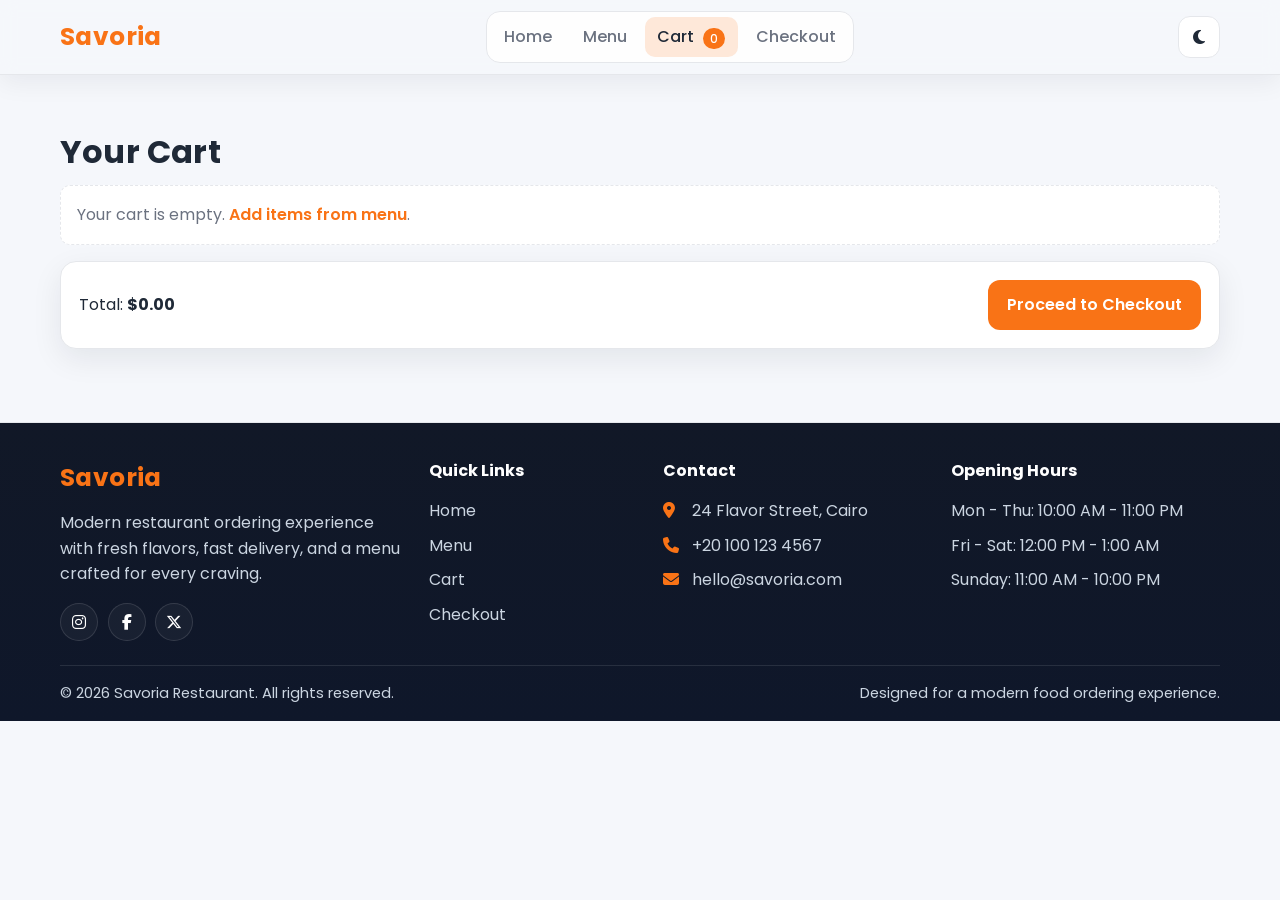
==== cart.html @ fbee9bec "Add New Project" ====
<!DOCTYPE html>
<html lang="en" data-theme="light">
<head>
  <meta charset="UTF-8" />
  <meta name="viewport" content="width=device-width, initial-scale=1.0" />
  <title>Savoria | Cart</title>
  <link rel="preconnect" href="https://fonts.googleapis.com">
  <link rel="preconnect" href="https://fonts.gstatic.com" crossorigin>
  <link href="https://fonts.googleapis.com/css2?family=Poppins:wght@300;400;500;600;700&display=swap" rel="stylesheet">
  <link rel="stylesheet" href="https://cdnjs.cloudflare.com/ajax/libs/font-awesome/6.7.2/css/all.min.css" integrity="sha512-Evv84Mr4kqVGRNSgIGL/F/aIDqQb7xQ2vcrdIwxfjThSH8CSR7PBEakCr51Ck+w+/U6swU2Im1vVX0SVk9ABhg==" crossorigin="anonymous" referrerpolicy="no-referrer" />
  <link rel="stylesheet" href="css/style.css" />
</head>
<body data-page="cart">
  <header class="site-header">
    <div class="container nav-wrap">
      <a href="index.html" class="logo">Savoria</a>
      <button class="nav-toggle" aria-label="Toggle navigation"><i class="fa-solid fa-bars"></i></button>
      <nav class="site-nav" id="siteNav">
        <a href="index.html">Home</a>
        <a href="menu.html">Menu</a>
        <a href="cart.html" class="active">Cart <span class="badge" id="cartCount">0</span></a>
        <a href="checkout.html">Checkout</a>
      </nav>
      <button class="theme-toggle" id="themeToggle" aria-label="Toggle dark mode"><i class="fa-solid fa-moon"></i></button>
    </div>
  </header>

  <main class="section container">
    <h1 class="page-title">Your Cart</h1>

    <div id="cartContainer" class="cart-container"></div>

    <div class="cart-summary" id="cartSummary">
      <p>Total: <strong id="cartTotal">$0.00</strong></p>
      <a href="checkout.html" class="btn btn-primary" id="checkoutBtn">Proceed to Checkout</a>
    </div>
  </main>

  <footer class="site-footer">
    <div class="container footer-grid">
      <div class="footer-brand">
        <a href="index.html" class="logo">Savoria</a>
        <p>
          Modern restaurant ordering experience with fresh flavors, fast delivery,
          and a menu crafted for every craving.
        </p>
        <div class="footer-socials">
          <a href="#" aria-label="Instagram"><i class="fa-brands fa-instagram"></i></a>
          <a href="#" aria-label="Facebook"><i class="fa-brands fa-facebook-f"></i></a>
          <a href="#" aria-label="X"><i class="fa-brands fa-x-twitter"></i></a>
        </div>
      </div>

      <div>
        <h4>Quick Links</h4>
        <div class="footer-links">
          <a href="index.html">Home</a>
          <a href="menu.html">Menu</a>
          <a href="cart.html">Cart</a>
          <a href="checkout.html">Checkout</a>
        </div>
      </div>

      <div>
        <h4>Contact</h4>
        <div class="footer-details">
          <p><i class="fa-solid fa-location-dot"></i> 24 Flavor Street, Cairo</p>
          <p><i class="fa-solid fa-phone"></i> +20 100 123 4567</p>
          <p><i class="fa-solid fa-envelope"></i> hello@savoria.com</p>
        </div>
      </div>

      <div>
        <h4>Opening Hours</h4>
        <div class="footer-details">
          <p>Mon - Thu: 10:00 AM - 11:00 PM</p>
          <p>Fri - Sat: 12:00 PM - 1:00 AM</p>
          <p>Sunday: 11:00 AM - 10:00 PM</p>
        </div>
      </div>
    </div>
    <div class="container footer-bottom">
      <p>© 2026 Savoria Restaurant. All rights reserved.</p>
      <p>Designed for a modern food ordering experience.</p>
    </div>
  </footer>

  <script src="js/script.js"></script>
</body>
</html>
---- css/style.css ----
:root {
  --bg: #f5f7fb;
  --card: #ffffff;
  --text: #1f2937;
  --muted: #6b7280;
  --primary: #f97316;
  --primary-dark: #ea580c;
  --border: #e5e7eb;
  --success: #16a34a;
  --shadow: 0 10px 30px rgba(15, 23, 42, 0.08);
}

html[data-theme="dark"] {
  --bg: #0f172a;
  --card: #1e293b;
  --text: #f8fafc;
  --muted: #cbd5e1;
  --primary: #fb923c;
  --primary-dark: #f97316;
  --border: #334155;
  --success: #22c55e;
  --shadow: 0 8px 20px rgba(2, 6, 23, 0.4);
}

* {
  box-sizing: border-box;
  margin: 0;
  padding: 0;
}

body {
  font-family: "Poppins", sans-serif;
  background: var(--bg);
  color: var(--text);
  line-height: 1.6;
  transition: background 0.3s ease, color 0.3s ease;
  min-height: 100vh;
}

a {
  color: inherit;
  text-decoration: none;
}

img {
  width: 100%;
  display: block;
  border-radius: 12px;
}

.container {
  width: min(1160px, 92%);
  margin: 0 auto;
}

.section {
  padding: 3.2rem 0;
}

.site-header {
  position: sticky;
  top: 0;
  z-index: 100;
  backdrop-filter: blur(8px);
  background: color-mix(in srgb, var(--bg) 88%, transparent);
  border-bottom: 1px solid var(--border);
  box-shadow: 0 8px 24px rgba(15, 23, 42, 0.06);
}

.nav-wrap {
  min-height: 74px;
  display: flex;
  align-items: center;
  justify-content: space-between;
  gap: 1rem;
}

.logo {
  font-size: 1.55rem;
  font-weight: 700;
  color: var(--primary);
  letter-spacing: 0.4px;
}

.site-nav {
  display: flex;
  align-items: center;
  gap: 0.35rem;
  background: color-mix(in srgb, var(--card) 92%, transparent);
  border: 1px solid var(--border);
  border-radius: 14px;
  padding: 0.3rem;
}

.site-nav a {
  color: var(--muted);
  font-weight: 500;
  transition: color 0.2s ease, background 0.2s ease;
  padding: 0.45rem 0.78rem;
  border-radius: 10px;
}

.site-nav a:hover,
.site-nav a.active {
  color: var(--text);
  background: color-mix(in srgb, var(--primary) 16%, transparent);
}

.nav-toggle,
.theme-toggle {
  border: 1px solid var(--border);
  background: var(--card);
  color: var(--text);
  border-radius: 12px;
  width: 42px;
  height: 42px;
  cursor: pointer;
  font-size: 1rem;
  transition: transform 0.2s ease, background 0.2s ease, box-shadow 0.2s ease;
  display: inline-flex;
  align-items: center;
  justify-content: center;
}

.nav-toggle:hover,
.theme-toggle:hover,
.btn:hover {
  transform: translateY(-2px);
  box-shadow: var(--shadow);
}

.nav-toggle {
  display: none;
}

.badge {
  background: var(--primary);
  color: #fff;
  font-size: 0.72rem;
  border-radius: 999px;
  padding: 0.16rem 0.45rem;
  margin-left: 0.3rem;
}

.hero {
  min-height: 74vh;
  position: relative;
  display: grid;
  place-items: center;
  background: url("../images/hero1.jpg") center/cover no-repeat;
}

.hero-overlay {
  position: absolute;
  inset: 0;
  background: rgba(15, 23, 42, 0.45);
}

.hero-content {
  position: relative;
  color: #fff;
  text-align: center;
  max-width: 720px;
  animation: fadeUp 0.7s ease;
  background: rgba(15, 23, 42, 0.35);
  border: 1px solid rgba(255, 255, 255, 0.16);
  border-radius: 18px;
  padding: 2rem 1.4rem;
  backdrop-filter: blur(4px);
}

.hero-content h1 {
  font-size: clamp(2rem, 4vw, 3.4rem);
  margin-bottom: 0.8rem;
}

.hero-content p {
  margin-bottom: 1.2rem;
  opacity: 0.95;
}

.btn {
  display: inline-flex;
  align-items: center;
  justify-content: center;
  border: none;
  border-radius: 12px;
  padding: 0.78rem 1.2rem;
  font-weight: 600;
  cursor: pointer;
  transition: background 0.2s ease, transform 0.2s ease, box-shadow 0.2s ease;
}

.btn-primary {
  background: var(--primary);
  color: #fff;
}

.btn-primary:hover {
  background: var(--primary-dark);
  box-shadow: var(--shadow);
}

.btn-outline {
  background: transparent;
  border: 1px solid var(--border);
  color: var(--text);
}

.section-title-row {
  display: flex;
  justify-content: space-between;
  align-items: center;
  margin-bottom: 1.2rem;
}

.section-title-row h2,
.page-title {
  letter-spacing: 0.2px;
}

.section-subtitle {
  color: var(--muted);
  font-size: 0.95rem;
}

.link {
  color: var(--primary);
  font-weight: 600;
}

.menu-grid,
.featured-grid,
.best-sellers-grid {
  display: grid;
  grid-template-columns: repeat(4, minmax(0, 1fr));
  gap: 1.1rem;
}

.best-sellers-grid {
  grid-template-columns: repeat(3, minmax(0, 1fr));
}

.stats-grid {
  display: grid;
  grid-template-columns: repeat(4, minmax(0, 1fr));
  gap: 1rem;
}

.stat-card {
  background: linear-gradient(180deg, color-mix(in srgb, var(--card) 92%, transparent), var(--card));
  border: 1px solid var(--border);
  border-radius: 18px;
  padding: 1.25rem;
  box-shadow: var(--shadow);
}

.stat-card i {
  width: 48px;
  height: 48px;
  display: inline-flex;
  align-items: center;
  justify-content: center;
  border-radius: 14px;
  background: color-mix(in srgb, var(--primary) 14%, transparent);
  color: var(--primary);
  margin-bottom: 0.9rem;
  font-size: 1.2rem;
}

.stat-card h3 {
  font-size: 1.75rem;
  margin-bottom: 0.2rem;
}

.stat-card p {
  color: var(--muted);
  font-size: 0.94rem;
}

.best-sellers-section {
  padding-top: 0;
}

.card {
  background: var(--card);
  border: 1px solid var(--border);
  border-radius: 16px;
  overflow: hidden;
  box-shadow: var(--shadow);
  transition: transform 0.25s ease, box-shadow 0.25s ease;
  animation: fadeUp 0.35s ease;
}

.card > img {
  height: 195px;
  object-fit: cover;
  border-radius: 0;
}

.card:hover {
  transform: translateY(-6px);
}

.card-body {
  padding: 1rem;
}

.card-head {
  display: flex;
  justify-content: space-between;
  align-items: center;
  gap: 0.6rem;
  margin-bottom: 0.4rem;
}

.card h3 {
  font-size: 1rem;
}

.category {
  display: inline-block;
  color: var(--muted);
  font-size: 0.82rem;
  margin-bottom: 0.4rem;
}

.price {
  color: var(--primary);
  font-weight: 700;
  margin-bottom: 0.72rem;
}

.favorite-btn {
  border: 1px solid var(--border);
  background: transparent;
  color: var(--muted);
  border-radius: 8px;
  width: 34px;
  height: 30px;
  cursor: pointer;
  display: inline-flex;
  align-items: center;
  justify-content: center;
}

.favorite-btn.active {
  color: #ef4444;
  border-color: #ef4444;
}

.menu-controls {
  margin: 1rem 0 1.2rem;
  display: grid;
  gap: 1rem;
  background: var(--card);
  border: 1px solid var(--border);
  border-radius: 14px;
  padding: 0.9rem;
}

.filter-group {
  display: flex;
  flex-wrap: wrap;
  gap: 0.6rem;
}

.chip {
  border: 1px solid var(--border);
  background: var(--card);
  color: var(--text);
  border-radius: 999px;
  padding: 0.45rem 0.85rem;
  cursor: pointer;
  font-weight: 500;
}

.chip.active,
.chip:hover {
  border-color: var(--primary);
  color: var(--primary);
}

.chip i {
  margin-right: 0.35rem;
}

.theme-toggle i,
.nav-toggle i,
.favorite-btn i,
.remove-btn i,
.add-to-cart i {
  pointer-events: none;
}

.search-wrap input {
  width: 100%;
  max-width: 360px;
  background: var(--card);
  color: var(--text);
  border: 1px solid var(--border);
  border-radius: 10px;
  padding: 0.7rem 0.85rem;
  outline: none;
}

.search-wrap input:focus {
  border-color: var(--primary);
  box-shadow: 0 0 0 3px color-mix(in srgb, var(--primary) 22%, transparent);
}

.page-title {
  margin-bottom: 0.5rem;
}

.empty-state {
  padding: 1rem;
  border-radius: 10px;
  background: var(--card);
  border: 1px dashed var(--border);
  color: var(--muted);
}

.hidden {
  display: none;
}

.cart-container {
  display: grid;
  gap: 0.9rem;
}

.cart-item {
  background: var(--card);
  border: 1px solid var(--border);
  border-radius: 14px;
  padding: 0.9rem;
  display: grid;
  grid-template-columns: 86px 1fr auto auto;
  align-items: center;
  gap: 0.9rem;
}

.cart-item img {
  height: 72px;
  object-fit: cover;
}

.cart-item .name {
  font-weight: 600;
}

.cart-item .line-price {
  color: var(--primary);
  font-weight: 600;
}

.quantity-select {
  width: 70px;
  padding: 0.35rem;
  border-radius: 8px;
  border: 1px solid var(--border);
  background: var(--card);
  color: var(--text);
}

.remove-btn {
  background: #ef4444;
  color: #fff;
  border: none;
  border-radius: 10px;
  padding: 0.5rem 0.8rem;
  cursor: pointer;
}

.cart-summary,
.checkout-card,
.order-summary,
.about-card {
  background: var(--card);
  border: 1px solid var(--border);
  border-radius: 16px;
  padding: 1rem;
  box-shadow: var(--shadow);
}

.cart-summary {
  margin-top: 1rem;
  display: flex;
  justify-content: space-between;
  align-items: center;
  padding: 1.1rem;
}

.checkout-layout {
  display: grid;
  grid-template-columns: 1.2fr 0.8fr;
  gap: 1rem;
}

.checkout-form {
  display: grid;
  gap: 0.6rem;
}

.checkout-form input,
.checkout-form textarea {
  background: var(--bg);
  color: var(--text);
  border: 1px solid var(--border);
  border-radius: 10px;
  padding: 0.7rem 0.85rem;
  outline: none;
}

.checkout-form input:focus,
.checkout-form textarea:focus {
  border-color: var(--primary);
  box-shadow: 0 0 0 3px color-mix(in srgb, var(--primary) 22%, transparent);
}

.order-summary h3 {
  margin-bottom: 0.8rem;
}

.order-summary ul {
  list-style: none;
  display: grid;
  gap: 0.5rem;
  margin-bottom: 0.7rem;
}

.order-message {
  margin-top: 0.8rem;
  background: color-mix(in srgb, var(--success) 20%, transparent);
  border: 1px solid color-mix(in srgb, var(--success) 50%, transparent);
  color: var(--success);
  border-radius: 10px;
  padding: 0.75rem;
}

.added-feedback {
  animation: pop 0.4s ease;
}

.about-section {
  padding-top: 0.3rem;
}

.about-grid {
  display: grid;
  grid-template-columns: 1.2fr 1fr;
  gap: 1.25rem;
  align-items: center;
}

.eyebrow {
  display: inline-flex;
  align-items: center;
  gap: 0.35rem;
  padding: 0.35rem 0.7rem;
  border-radius: 999px;
  background: color-mix(in srgb, var(--primary) 12%, transparent);
  color: var(--primary);
  font-size: 0.84rem;
  font-weight: 600;
  margin-bottom: 0.85rem;
}

.about-content h2 {
  font-size: clamp(1.8rem, 3vw, 2.8rem);
  line-height: 1.25;
  max-width: 720px;
  margin-bottom: 0.9rem;
}

.about-lead {
  color: var(--muted);
  max-width: 680px;
  margin-bottom: 1.25rem;
}

.about-highlights {
  display: grid;
  gap: 0.85rem;
}

.about-highlight {
  display: grid;
  grid-template-columns: 52px 1fr;
  gap: 0.85rem;
  align-items: start;
  background: var(--card);
  border: 1px solid var(--border);
  border-radius: 16px;
  padding: 0.95rem;
  box-shadow: var(--shadow);
}

.about-highlight i {
  width: 52px;
  height: 52px;
  border-radius: 14px;
  display: inline-flex;
  align-items: center;
  justify-content: center;
  background: color-mix(in srgb, var(--primary) 14%, transparent);
  color: var(--primary);
  font-size: 1.15rem;
}

.about-highlight h3 {
  margin-bottom: 0.2rem;
  font-size: 1rem;
}

.about-highlight p {
  color: var(--muted);
  font-size: 0.94rem;
}

.about-actions {
  display: flex;
  flex-wrap: wrap;
  gap: 0.75rem;
  margin-top: 1.2rem;
}

.about-visual {
  display: grid;
  gap: 1rem;
}

.about-image-card {
  position: relative;
  overflow: hidden;
  border-radius: 22px;
  min-height: 420px;
  box-shadow: var(--shadow);
}

.about-image-card img {
  width: 100%;
  height: 100%;
  object-fit: cover;
}

.about-floating-card {
  position: absolute;
  left: 1rem;
  right: 1rem;
  bottom: 1rem;
  background: rgba(15, 23, 42, 0.7);
  border: 1px solid rgba(255, 255, 255, 0.12);
  color: #fff;
  border-radius: 18px;
  padding: 1rem;
  backdrop-filter: blur(6px);
}

.about-floating-card span {
  display: inline-block;
  color: #fdba74;
  font-size: 0.82rem;
  margin-bottom: 0.35rem;
}

.about-floating-card strong {
  display: block;
  font-size: 1rem;
  line-height: 1.5;
}

.about-metrics-card ul {
  list-style: none;
  display: grid;
  gap: 0.75rem;
  margin-top: 0.8rem;
}

.about-metrics-card li {
  display: flex;
  justify-content: space-between;
  gap: 0.75rem;
  padding-bottom: 0.65rem;
  border-bottom: 1px solid var(--border);
}

.about-metrics-card li:last-child {
  border-bottom: none;
  padding-bottom: 0;
}

.about-metrics-card li span {
  color: var(--primary);
  font-weight: 700;
}

.about-card ul {
  list-style: none;
  display: grid;
  gap: 0.45rem;
  margin-top: 0.65rem;
}

.site-footer {
  border-top: 1px solid var(--border);
  padding: 2.2rem 0 1rem;
  color: #cbd5e1;
  margin-top: 1.4rem;
  background: linear-gradient(180deg, #111827, #0f172a);
}

.footer-grid {
  display: grid;
  grid-template-columns: 1.3fr 0.8fr 1fr 1fr;
  gap: 1.2rem;
  align-items: start;
}

.footer-brand p {
  margin: 0.75rem 0 1rem;
  max-width: 340px;
}

.site-footer h4 {
  color: #ffffff;
  font-size: 1rem;
  margin-bottom: 0.9rem;
}

.footer-links,
.footer-details {
  display: grid;
  gap: 0.55rem;
}

.footer-links a,
.footer-details p {
  color: #cbd5e1;
  transition: color 0.2s ease, transform 0.2s ease;
}

.footer-links a:hover,
.footer-socials a:hover {
  color: var(--primary);
}

.footer-links a:hover {
  transform: translateX(3px);
}

.footer-details i {
  color: var(--primary);
  width: 18px;
  margin-right: 0.45rem;
}

.footer-socials {
  display: flex;
  align-items: center;
  gap: 0.6rem;
}

.footer-socials a {
  width: 38px;
  height: 38px;
  display: inline-flex;
  align-items: center;
  justify-content: center;
  border-radius: 50%;
  border: 1px solid rgba(255, 255, 255, 0.12);
  background: rgba(255, 255, 255, 0.04);
  color: #ffffff;
  transition: transform 0.2s ease, color 0.2s ease, border-color 0.2s ease;
}

.footer-socials a:hover {
  transform: translateY(-3px);
  border-color: var(--primary);
}

.footer-bottom {
  border-top: 1px solid rgba(255, 255, 255, 0.1);
  margin-top: 1.5rem;
  padding-top: 1rem;
  display: flex;
  justify-content: space-between;
  gap: 1rem;
  flex-wrap: wrap;
  font-size: 0.92rem;
}

html[data-theme="dark"] .site-footer {
  color: #475569;
  background: linear-gradient(180deg, #f8fafc, #e2e8f0);
  border-top: 1px solid rgba(148, 163, 184, 0.35);
}

html[data-theme="dark"] .site-footer h4 {
  color: #0f172a;
}

html[data-theme="dark"] .footer-links a,
html[data-theme="dark"] .footer-details p,
html[data-theme="dark"] .footer-brand p,
html[data-theme="dark"] .footer-bottom {
  color: #475569;
}

html[data-theme="dark"] .footer-details i {
  color: var(--primary);
}

html[data-theme="dark"] .footer-socials a {
  color: #0f172a;
  background: rgba(255, 255, 255, 0.7);
  border: 1px solid rgba(148, 163, 184, 0.4);
}

html[data-theme="dark"] .footer-bottom {
  border-top: 1px solid rgba(148, 163, 184, 0.35);
}

@keyframes fadeUp {
  from {
    opacity: 0;
    transform: translateY(12px);
  }
  to {
    opacity: 1;
    transform: translateY(0);
  }
}

@keyframes pop {
  0% { transform: scale(1); }
  50% { transform: scale(1.06); }
  100% { transform: scale(1); }
}

@media (max-width: 1024px) {
  .menu-grid,
  .featured-grid,
  .best-sellers-grid,
  .stats-grid {
    grid-template-columns: repeat(2, minmax(0, 1fr));
  }

  .checkout-layout,
  .about-grid {
    grid-template-columns: 1fr;
  }

  .footer-grid {
    grid-template-columns: repeat(2, minmax(0, 1fr));
  }
}

@media (max-width: 760px) {
  .nav-toggle {
    display: inline-flex;
  }

  .site-nav {
    position: absolute;
    top: 76px;
    left: 0;
    right: 0;
    flex-direction: column;
    background: var(--card);
    border-bottom: 1px solid var(--border);
    border-radius: 0 0 14px 14px;
    padding: 0.8rem;
    display: none;
    box-shadow: var(--shadow);
  }

  .site-nav.open {
    display: flex;
  }

  .site-nav a {
    width: 100%;
    text-align: center;
  }

  .menu-grid,
  .featured-grid,
  .best-sellers-grid,
  .stats-grid {
    grid-template-columns: 1fr;
  }

  .section-title-row {
    align-items: flex-start;
    flex-direction: column;
    gap: 0.35rem;
  }

  .cart-item {
    grid-template-columns: 70px 1fr;
  }

  .cart-item .line-price,
  .cart-item .quantity-select,
  .cart-item .remove-btn {
    grid-column: 2;
  }

  .cart-summary {
    flex-direction: column;
    align-items: stretch;
    gap: 0.7rem;
  }

  .hero {
    min-height: 62vh;
  }

  .hero-content {
    padding: 1.35rem 1rem;
  }

  .about-highlight {
    grid-template-columns: 1fr;
  }

  .about-image-card {
    min-height: 320px;
  }

  .footer-grid,
  .footer-bottom {
    grid-template-columns: 1fr;
    flex-direction: column;
  }

  .site-footer {
    text-align: left;
  }
}
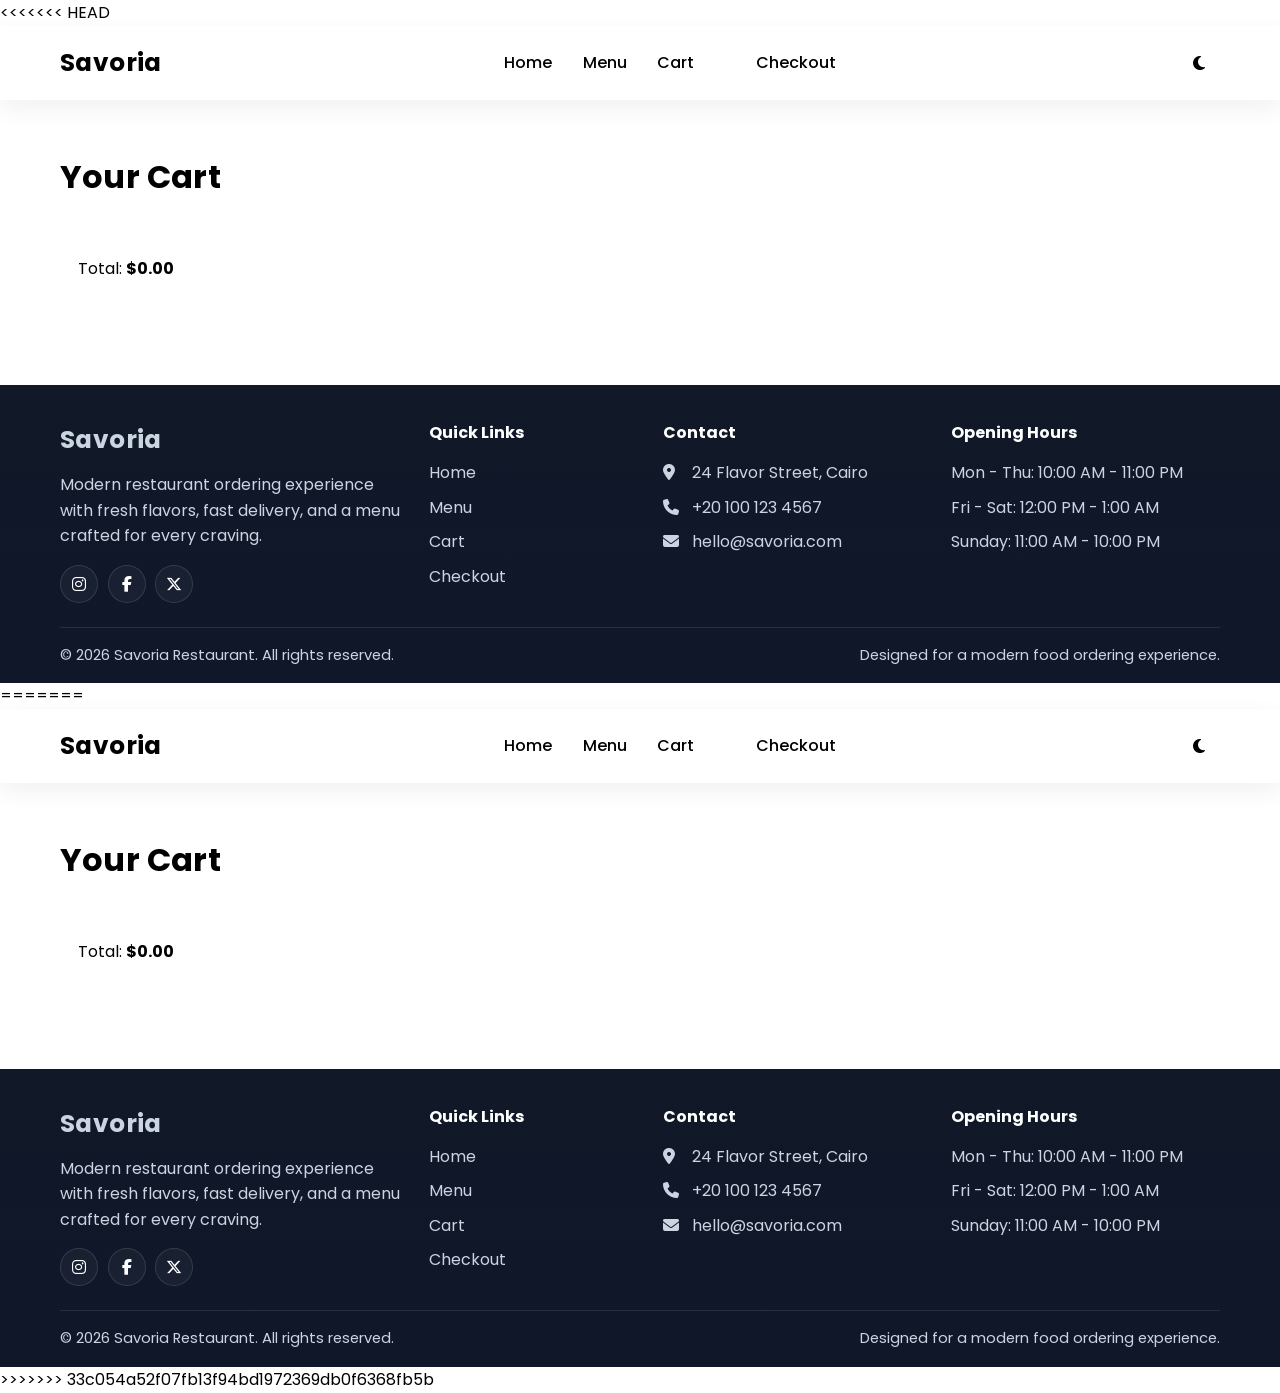
==== commit 8776bff2: "Merge branch 'main' of https://github.com/AmiraHassann/Restaurant-Ordering-System" ====
--- a/cart.html
+++ b/cart.html
@@ -1,3 +1,4 @@
+<<<<<<< HEAD
 <!DOCTYPE html>
 <html lang="en" data-theme="light">
 <head>
@@ -88,3 +89,95 @@
   <script src="js/script.js"></script>
 </body>
 </html>
+=======
+<!DOCTYPE html>
+<html lang="en" data-theme="light">
+<head>
+  <meta charset="UTF-8" />
+  <meta name="viewport" content="width=device-width, initial-scale=1.0" />
+  <title>Savoria | Cart</title>
+  <link rel="preconnect" href="https://fonts.googleapis.com">
+  <link rel="preconnect" href="https://fonts.gstatic.com" crossorigin>
+  <link href="https://fonts.googleapis.com/css2?family=Poppins:wght@300;400;500;600;700&display=swap" rel="stylesheet">
+  <link rel="stylesheet" href="https://cdnjs.cloudflare.com/ajax/libs/font-awesome/6.7.2/css/all.min.css" integrity="sha512-Evv84Mr4kqVGRNSgIGL/F/aIDqQb7xQ2vcrdIwxfjThSH8CSR7PBEakCr51Ck+w+/U6swU2Im1vVX0SVk9ABhg==" crossorigin="anonymous" referrerpolicy="no-referrer" />
+  <link rel="stylesheet" href="css/style.css" />
+</head>
+<body data-page="cart">
+  <header class="site-header">
+    <div class="container nav-wrap">
+      <a href="index.html" class="logo">Savoria</a>
+      <button class="nav-toggle" aria-label="Toggle navigation"><i class="fa-solid fa-bars"></i></button>
+      <nav class="site-nav" id="siteNav">
+        <a href="index.html">Home</a>
+        <a href="menu.html">Menu</a>
+        <a href="cart.html" class="active">Cart <span class="badge" id="cartCount">0</span></a>
+        <a href="checkout.html">Checkout</a>
+      </nav>
+      <button class="theme-toggle" id="themeToggle" aria-label="Toggle dark mode"><i class="fa-solid fa-moon"></i></button>
+    </div>
+  </header>
+
+  <main class="section container">
+    <h1 class="page-title">Your Cart</h1>
+
+    <div id="cartContainer" class="cart-container"></div>
+
+    <div class="cart-summary" id="cartSummary">
+      <p>Total: <strong id="cartTotal">$0.00</strong></p>
+      <a href="checkout.html" class="btn btn-primary" id="checkoutBtn">Proceed to Checkout</a>
+    </div>
+  </main>
+
+  <footer class="site-footer">
+    <div class="container footer-grid">
+      <div class="footer-brand">
+        <a href="index.html" class="logo">Savoria</a>
+        <p>
+          Modern restaurant ordering experience with fresh flavors, fast delivery,
+          and a menu crafted for every craving.
+        </p>
+        <div class="footer-socials">
+          <a href="#" aria-label="Instagram"><i class="fa-brands fa-instagram"></i></a>
+          <a href="#" aria-label="Facebook"><i class="fa-brands fa-facebook-f"></i></a>
+          <a href="#" aria-label="X"><i class="fa-brands fa-x-twitter"></i></a>
+        </div>
+      </div>
+
+      <div>
+        <h4>Quick Links</h4>
+        <div class="footer-links">
+          <a href="index.html">Home</a>
+          <a href="menu.html">Menu</a>
+          <a href="cart.html">Cart</a>
+          <a href="checkout.html">Checkout</a>
+        </div>
+      </div>
+
+      <div>
+        <h4>Contact</h4>
+        <div class="footer-details">
+          <p><i class="fa-solid fa-location-dot"></i> 24 Flavor Street, Cairo</p>
+          <p><i class="fa-solid fa-phone"></i> +20 100 123 4567</p>
+          <p><i class="fa-solid fa-envelope"></i> hello@savoria.com</p>
+        </div>
+      </div>
+
+      <div>
+        <h4>Opening Hours</h4>
+        <div class="footer-details">
+          <p>Mon - Thu: 10:00 AM - 11:00 PM</p>
+          <p>Fri - Sat: 12:00 PM - 1:00 AM</p>
+          <p>Sunday: 11:00 AM - 10:00 PM</p>
+        </div>
+      </div>
+    </div>
+    <div class="container footer-bottom">
+      <p>© 2026 Savoria Restaurant. All rights reserved.</p>
+      <p>Designed for a modern food ordering experience.</p>
+    </div>
+  </footer>
+
+  <script src="js/script.js"></script>
+</body>
+</html>
+>>>>>>> 33c054a52f07fb13f94bd1972369db0f6368fb5b
--- a/css/style.css
+++ b/css/style.css
@@ -1,3 +1,4 @@
+<<<<<<< HEAD
 :root {
   --bg: #f5f7fb;
   --card: #ffffff;
@@ -940,3 +941,947 @@
     text-align: left;
   }
 }
+=======
+:root {
+  --bg: #f5f7fb;
+  --card: #ffffff;
+  --text: #1f2937;
+  --muted: #6b7280;
+  --primary: #f97316;
+  --primary-dark: #ea580c;
+  --border: #e5e7eb;
+  --success: #16a34a;
+  --shadow: 0 10px 30px rgba(15, 23, 42, 0.08);
+}
+
+html[data-theme="dark"] {
+  --bg: #0f172a;
+  --card: #1e293b;
+  --text: #f8fafc;
+  --muted: #cbd5e1;
+  --primary: #fb923c;
+  --primary-dark: #f97316;
+  --border: #334155;
+  --success: #22c55e;
+  --shadow: 0 8px 20px rgba(2, 6, 23, 0.4);
+}
+
+* {
+  box-sizing: border-box;
+  margin: 0;
+  padding: 0;
+}
+
+body {
+  font-family: "Poppins", sans-serif;
+  background: var(--bg);
+  color: var(--text);
+  line-height: 1.6;
+  transition: background 0.3s ease, color 0.3s ease;
+  min-height: 100vh;
+}
+
+a {
+  color: inherit;
+  text-decoration: none;
+}
+
+img {
+  width: 100%;
+  display: block;
+  border-radius: 12px;
+}
+
+.container {
+  width: min(1160px, 92%);
+  margin: 0 auto;
+}
+
+.section {
+  padding: 3.2rem 0;
+}
+
+.site-header {
+  position: sticky;
+  top: 0;
+  z-index: 100;
+  backdrop-filter: blur(8px);
+  background: color-mix(in srgb, var(--bg) 88%, transparent);
+  border-bottom: 1px solid var(--border);
+  box-shadow: 0 8px 24px rgba(15, 23, 42, 0.06);
+}
+
+.nav-wrap {
+  min-height: 74px;
+  display: flex;
+  align-items: center;
+  justify-content: space-between;
+  gap: 1rem;
+}
+
+.logo {
+  font-size: 1.55rem;
+  font-weight: 700;
+  color: var(--primary);
+  letter-spacing: 0.4px;
+}
+
+.site-nav {
+  display: flex;
+  align-items: center;
+  gap: 0.35rem;
+  background: color-mix(in srgb, var(--card) 92%, transparent);
+  border: 1px solid var(--border);
+  border-radius: 14px;
+  padding: 0.3rem;
+}
+
+.site-nav a {
+  color: var(--muted);
+  font-weight: 500;
+  transition: color 0.2s ease, background 0.2s ease;
+  padding: 0.45rem 0.78rem;
+  border-radius: 10px;
+}
+
+.site-nav a:hover,
+.site-nav a.active {
+  color: var(--text);
+  background: color-mix(in srgb, var(--primary) 16%, transparent);
+}
+
+.nav-toggle,
+.theme-toggle {
+  border: 1px solid var(--border);
+  background: var(--card);
+  color: var(--text);
+  border-radius: 12px;
+  width: 42px;
+  height: 42px;
+  cursor: pointer;
+  font-size: 1rem;
+  transition: transform 0.2s ease, background 0.2s ease, box-shadow 0.2s ease;
+  display: inline-flex;
+  align-items: center;
+  justify-content: center;
+}
+
+.nav-toggle:hover,
+.theme-toggle:hover,
+.btn:hover {
+  transform: translateY(-2px);
+  box-shadow: var(--shadow);
+}
+
+.nav-toggle {
+  display: none;
+}
+
+.badge {
+  background: var(--primary);
+  color: #fff;
+  font-size: 0.72rem;
+  border-radius: 999px;
+  padding: 0.16rem 0.45rem;
+  margin-left: 0.3rem;
+}
+
+.hero {
+  min-height: 74vh;
+  position: relative;
+  display: grid;
+  place-items: center;
+  background: url("../images/hero1.jpg") center/cover no-repeat;
+}
+
+.hero-overlay {
+  position: absolute;
+  inset: 0;
+  background: rgba(15, 23, 42, 0.45);
+}
+
+.hero-content {
+  position: relative;
+  color: #fff;
+  text-align: center;
+  max-width: 720px;
+  animation: fadeUp 0.7s ease;
+  background: rgba(15, 23, 42, 0.35);
+  border: 1px solid rgba(255, 255, 255, 0.16);
+  border-radius: 18px;
+  padding: 2rem 1.4rem;
+  backdrop-filter: blur(4px);
+}
+
+.hero-content h1 {
+  font-size: clamp(2rem, 4vw, 3.4rem);
+  margin-bottom: 0.8rem;
+}
+
+.hero-content p {
+  margin-bottom: 1.2rem;
+  opacity: 0.95;
+}
+
+.btn {
+  display: inline-flex;
+  align-items: center;
+  justify-content: center;
+  border: none;
+  border-radius: 12px;
+  padding: 0.78rem 1.2rem;
+  font-weight: 600;
+  cursor: pointer;
+  transition: background 0.2s ease, transform 0.2s ease, box-shadow 0.2s ease;
+}
+
+.btn-primary {
+  background: var(--primary);
+  color: #fff;
+}
+
+.btn-primary:hover {
+  background: var(--primary-dark);
+  box-shadow: var(--shadow);
+}
+
+.btn-outline {
+  background: transparent;
+  border: 1px solid var(--border);
+  color: var(--text);
+}
+
+.section-title-row {
+  display: flex;
+  justify-content: space-between;
+  align-items: center;
+  margin-bottom: 1.2rem;
+}
+
+.section-title-row h2,
+.page-title {
+  letter-spacing: 0.2px;
+}
+
+.section-subtitle {
+  color: var(--muted);
+  font-size: 0.95rem;
+}
+
+.link {
+  color: var(--primary);
+  font-weight: 600;
+}
+
+.menu-grid,
+.featured-grid,
+.best-sellers-grid {
+  display: grid;
+  grid-template-columns: repeat(4, minmax(0, 1fr));
+  gap: 1.1rem;
+}
+
+.best-sellers-grid {
+  grid-template-columns: repeat(3, minmax(0, 1fr));
+}
+
+.stats-grid {
+  display: grid;
+  grid-template-columns: repeat(4, minmax(0, 1fr));
+  gap: 1rem;
+}
+
+.stat-card {
+  background: linear-gradient(180deg, color-mix(in srgb, var(--card) 92%, transparent), var(--card));
+  border: 1px solid var(--border);
+  border-radius: 18px;
+  padding: 1.25rem;
+  box-shadow: var(--shadow);
+}
+
+.stat-card i {
+  width: 48px;
+  height: 48px;
+  display: inline-flex;
+  align-items: center;
+  justify-content: center;
+  border-radius: 14px;
+  background: color-mix(in srgb, var(--primary) 14%, transparent);
+  color: var(--primary);
+  margin-bottom: 0.9rem;
+  font-size: 1.2rem;
+}
+
+.stat-card h3 {
+  font-size: 1.75rem;
+  margin-bottom: 0.2rem;
+}
+
+.stat-card p {
+  color: var(--muted);
+  font-size: 0.94rem;
+}
+
+.best-sellers-section {
+  padding-top: 0;
+}
+
+.card {
+  background: var(--card);
+  border: 1px solid var(--border);
+  border-radius: 16px;
+  overflow: hidden;
+  box-shadow: var(--shadow);
+  transition: transform 0.25s ease, box-shadow 0.25s ease;
+  animation: fadeUp 0.35s ease;
+}
+
+.card > img {
+  height: 195px;
+  object-fit: cover;
+  border-radius: 0;
+}
+
+.card:hover {
+  transform: translateY(-6px);
+}
+
+.card-body {
+  padding: 1rem;
+}
+
+.card-head {
+  display: flex;
+  justify-content: space-between;
+  align-items: center;
+  gap: 0.6rem;
+  margin-bottom: 0.4rem;
+}
+
+.card h3 {
+  font-size: 1rem;
+}
+
+.category {
+  display: inline-block;
+  color: var(--muted);
+  font-size: 0.82rem;
+  margin-bottom: 0.4rem;
+}
+
+.price {
+  color: var(--primary);
+  font-weight: 700;
+  margin-bottom: 0.72rem;
+}
+
+.favorite-btn {
+  border: 1px solid var(--border);
+  background: transparent;
+  color: var(--muted);
+  border-radius: 8px;
+  width: 34px;
+  height: 30px;
+  cursor: pointer;
+  display: inline-flex;
+  align-items: center;
+  justify-content: center;
+}
+
+.favorite-btn.active {
+  color: #ef4444;
+  border-color: #ef4444;
+}
+
+.menu-controls {
+  margin: 1rem 0 1.2rem;
+  display: grid;
+  gap: 1rem;
+  background: var(--card);
+  border: 1px solid var(--border);
+  border-radius: 14px;
+  padding: 0.9rem;
+}
+
+.filter-group {
+  display: flex;
+  flex-wrap: wrap;
+  gap: 0.6rem;
+}
+
+.chip {
+  border: 1px solid var(--border);
+  background: var(--card);
+  color: var(--text);
+  border-radius: 999px;
+  padding: 0.45rem 0.85rem;
+  cursor: pointer;
+  font-weight: 500;
+}
+
+.chip.active,
+.chip:hover {
+  border-color: var(--primary);
+  color: var(--primary);
+}
+
+.chip i {
+  margin-right: 0.35rem;
+}
+
+.theme-toggle i,
+.nav-toggle i,
+.favorite-btn i,
+.remove-btn i,
+.add-to-cart i {
+  pointer-events: none;
+}
+
+.search-wrap input {
+  width: 100%;
+  max-width: 360px;
+  background: var(--card);
+  color: var(--text);
+  border: 1px solid var(--border);
+  border-radius: 10px;
+  padding: 0.7rem 0.85rem;
+  outline: none;
+}
+
+.search-wrap input:focus {
+  border-color: var(--primary);
+  box-shadow: 0 0 0 3px color-mix(in srgb, var(--primary) 22%, transparent);
+}
+
+.page-title {
+  margin-bottom: 0.5rem;
+}
+
+.empty-state {
+  padding: 1rem;
+  border-radius: 10px;
+  background: var(--card);
+  border: 1px dashed var(--border);
+  color: var(--muted);
+}
+
+.hidden {
+  display: none;
+}
+
+.cart-container {
+  display: grid;
+  gap: 0.9rem;
+}
+
+.cart-item {
+  background: var(--card);
+  border: 1px solid var(--border);
+  border-radius: 14px;
+  padding: 0.9rem;
+  display: grid;
+  grid-template-columns: 86px 1fr auto auto;
+  align-items: center;
+  gap: 0.9rem;
+}
+
+.cart-item img {
+  height: 72px;
+  object-fit: cover;
+}
+
+.cart-item .name {
+  font-weight: 600;
+}
+
+.cart-item .line-price {
+  color: var(--primary);
+  font-weight: 600;
+}
+
+.quantity-select {
+  width: 70px;
+  padding: 0.35rem;
+  border-radius: 8px;
+  border: 1px solid var(--border);
+  background: var(--card);
+  color: var(--text);
+}
+
+.remove-btn {
+  background: #ef4444;
+  color: #fff;
+  border: none;
+  border-radius: 10px;
+  padding: 0.5rem 0.8rem;
+  cursor: pointer;
+}
+
+.cart-summary,
+.checkout-card,
+.order-summary,
+.about-card {
+  background: var(--card);
+  border: 1px solid var(--border);
+  border-radius: 16px;
+  padding: 1rem;
+  box-shadow: var(--shadow);
+}
+
+.cart-summary {
+  margin-top: 1rem;
+  display: flex;
+  justify-content: space-between;
+  align-items: center;
+  padding: 1.1rem;
+}
+
+.checkout-layout {
+  display: grid;
+  grid-template-columns: 1.2fr 0.8fr;
+  gap: 1rem;
+}
+
+.checkout-form {
+  display: grid;
+  gap: 0.6rem;
+}
+
+.checkout-form input,
+.checkout-form textarea {
+  background: var(--bg);
+  color: var(--text);
+  border: 1px solid var(--border);
+  border-radius: 10px;
+  padding: 0.7rem 0.85rem;
+  outline: none;
+}
+
+.checkout-form input:focus,
+.checkout-form textarea:focus {
+  border-color: var(--primary);
+  box-shadow: 0 0 0 3px color-mix(in srgb, var(--primary) 22%, transparent);
+}
+
+.order-summary h3 {
+  margin-bottom: 0.8rem;
+}
+
+.order-summary ul {
+  list-style: none;
+  display: grid;
+  gap: 0.5rem;
+  margin-bottom: 0.7rem;
+}
+
+.order-message {
+  margin-top: 0.8rem;
+  background: color-mix(in srgb, var(--success) 20%, transparent);
+  border: 1px solid color-mix(in srgb, var(--success) 50%, transparent);
+  color: var(--success);
+  border-radius: 10px;
+  padding: 0.75rem;
+}
+
+.added-feedback {
+  animation: pop 0.4s ease;
+}
+
+.about-section {
+  padding-top: 0.3rem;
+}
+
+.about-grid {
+  display: grid;
+  grid-template-columns: 1.2fr 1fr;
+  gap: 1.25rem;
+  align-items: center;
+}
+
+.eyebrow {
+  display: inline-flex;
+  align-items: center;
+  gap: 0.35rem;
+  padding: 0.35rem 0.7rem;
+  border-radius: 999px;
+  background: color-mix(in srgb, var(--primary) 12%, transparent);
+  color: var(--primary);
+  font-size: 0.84rem;
+  font-weight: 600;
+  margin-bottom: 0.85rem;
+}
+
+.about-content h2 {
+  font-size: clamp(1.8rem, 3vw, 2.8rem);
+  line-height: 1.25;
+  max-width: 720px;
+  margin-bottom: 0.9rem;
+}
+
+.about-lead {
+  color: var(--muted);
+  max-width: 680px;
+  margin-bottom: 1.25rem;
+}
+
+.about-highlights {
+  display: grid;
+  gap: 0.85rem;
+}
+
+.about-highlight {
+  display: grid;
+  grid-template-columns: 52px 1fr;
+  gap: 0.85rem;
+  align-items: start;
+  background: var(--card);
+  border: 1px solid var(--border);
+  border-radius: 16px;
+  padding: 0.95rem;
+  box-shadow: var(--shadow);
+}
+
+.about-highlight i {
+  width: 52px;
+  height: 52px;
+  border-radius: 14px;
+  display: inline-flex;
+  align-items: center;
+  justify-content: center;
+  background: color-mix(in srgb, var(--primary) 14%, transparent);
+  color: var(--primary);
+  font-size: 1.15rem;
+}
+
+.about-highlight h3 {
+  margin-bottom: 0.2rem;
+  font-size: 1rem;
+}
+
+.about-highlight p {
+  color: var(--muted);
+  font-size: 0.94rem;
+}
+
+.about-actions {
+  display: flex;
+  flex-wrap: wrap;
+  gap: 0.75rem;
+  margin-top: 1.2rem;
+}
+
+.about-visual {
+  display: grid;
+  gap: 1rem;
+}
+
+.about-image-card {
+  position: relative;
+  overflow: hidden;
+  border-radius: 22px;
+  min-height: 420px;
+  box-shadow: var(--shadow);
+}
+
+.about-image-card img {
+  width: 100%;
+  height: 100%;
+  object-fit: cover;
+}
+
+.about-floating-card {
+  position: absolute;
+  left: 1rem;
+  right: 1rem;
+  bottom: 1rem;
+  background: rgba(15, 23, 42, 0.7);
+  border: 1px solid rgba(255, 255, 255, 0.12);
+  color: #fff;
+  border-radius: 18px;
+  padding: 1rem;
+  backdrop-filter: blur(6px);
+}
+
+.about-floating-card span {
+  display: inline-block;
+  color: #fdba74;
+  font-size: 0.82rem;
+  margin-bottom: 0.35rem;
+}
+
+.about-floating-card strong {
+  display: block;
+  font-size: 1rem;
+  line-height: 1.5;
+}
+
+.about-metrics-card ul {
+  list-style: none;
+  display: grid;
+  gap: 0.75rem;
+  margin-top: 0.8rem;
+}
+
+.about-metrics-card li {
+  display: flex;
+  justify-content: space-between;
+  gap: 0.75rem;
+  padding-bottom: 0.65rem;
+  border-bottom: 1px solid var(--border);
+}
+
+.about-metrics-card li:last-child {
+  border-bottom: none;
+  padding-bottom: 0;
+}
+
+.about-metrics-card li span {
+  color: var(--primary);
+  font-weight: 700;
+}
+
+.about-card ul {
+  list-style: none;
+  display: grid;
+  gap: 0.45rem;
+  margin-top: 0.65rem;
+}
+
+.site-footer {
+  border-top: 1px solid var(--border);
+  padding: 2.2rem 0 1rem;
+  color: #cbd5e1;
+  margin-top: 1.4rem;
+  background: linear-gradient(180deg, #111827, #0f172a);
+}
+
+.footer-grid {
+  display: grid;
+  grid-template-columns: 1.3fr 0.8fr 1fr 1fr;
+  gap: 1.2rem;
+  align-items: start;
+}
+
+.footer-brand p {
+  margin: 0.75rem 0 1rem;
+  max-width: 340px;
+}
+
+.site-footer h4 {
+  color: #ffffff;
+  font-size: 1rem;
+  margin-bottom: 0.9rem;
+}
+
+.footer-links,
+.footer-details {
+  display: grid;
+  gap: 0.55rem;
+}
+
+.footer-links a,
+.footer-details p {
+  color: #cbd5e1;
+  transition: color 0.2s ease, transform 0.2s ease;
+}
+
+.footer-links a:hover,
+.footer-socials a:hover {
+  color: var(--primary);
+}
+
+.footer-links a:hover {
+  transform: translateX(3px);
+}
+
+.footer-details i {
+  color: var(--primary);
+  width: 18px;
+  margin-right: 0.45rem;
+}
+
+.footer-socials {
+  display: flex;
+  align-items: center;
+  gap: 0.6rem;
+}
+
+.footer-socials a {
+  width: 38px;
+  height: 38px;
+  display: inline-flex;
+  align-items: center;
+  justify-content: center;
+  border-radius: 50%;
+  border: 1px solid rgba(255, 255, 255, 0.12);
+  background: rgba(255, 255, 255, 0.04);
+  color: #ffffff;
+  transition: transform 0.2s ease, color 0.2s ease, border-color 0.2s ease;
+}
+
+.footer-socials a:hover {
+  transform: translateY(-3px);
+  border-color: var(--primary);
+}
+
+.footer-bottom {
+  border-top: 1px solid rgba(255, 255, 255, 0.1);
+  margin-top: 1.5rem;
+  padding-top: 1rem;
+  display: flex;
+  justify-content: space-between;
+  gap: 1rem;
+  flex-wrap: wrap;
+  font-size: 0.92rem;
+}
+
+html[data-theme="dark"] .site-footer {
+  color: #475569;
+  background: linear-gradient(180deg, #f8fafc, #e2e8f0);
+  border-top: 1px solid rgba(148, 163, 184, 0.35);
+}
+
+html[data-theme="dark"] .site-footer h4 {
+  color: #0f172a;
+}
+
+html[data-theme="dark"] .footer-links a,
+html[data-theme="dark"] .footer-details p,
+html[data-theme="dark"] .footer-brand p,
+html[data-theme="dark"] .footer-bottom {
+  color: #475569;
+}
+
+html[data-theme="dark"] .footer-details i {
+  color: var(--primary);
+}
+
+html[data-theme="dark"] .footer-socials a {
+  color: #0f172a;
+  background: rgba(255, 255, 255, 0.7);
+  border: 1px solid rgba(148, 163, 184, 0.4);
+}
+
+html[data-theme="dark"] .footer-bottom {
+  border-top: 1px solid rgba(148, 163, 184, 0.35);
+}
+
+@keyframes fadeUp {
+  from {
+    opacity: 0;
+    transform: translateY(12px);
+  }
+  to {
+    opacity: 1;
+    transform: translateY(0);
+  }
+}
+
+@keyframes pop {
+  0% { transform: scale(1); }
+  50% { transform: scale(1.06); }
+  100% { transform: scale(1); }
+}
+
+@media (max-width: 1024px) {
+  .menu-grid,
+  .featured-grid,
+  .best-sellers-grid,
+  .stats-grid {
+    grid-template-columns: repeat(2, minmax(0, 1fr));
+  }
+
+  .checkout-layout,
+  .about-grid {
+    grid-template-columns: 1fr;
+  }
+
+  .footer-grid {
+    grid-template-columns: repeat(2, minmax(0, 1fr));
+  }
+}
+
+@media (max-width: 760px) {
+  .nav-toggle {
+    display: inline-flex;
+  }
+
+  .site-nav {
+    position: absolute;
+    top: 76px;
+    left: 0;
+    right: 0;
+    flex-direction: column;
+    background: var(--card);
+    border-bottom: 1px solid var(--border);
+    border-radius: 0 0 14px 14px;
+    padding: 0.8rem;
+    display: none;
+    box-shadow: var(--shadow);
+  }
+
+  .site-nav.open {
+    display: flex;
+  }
+
+  .site-nav a {
+    width: 100%;
+    text-align: center;
+  }
+
+  .menu-grid,
+  .featured-grid,
+  .best-sellers-grid,
+  .stats-grid {
+    grid-template-columns: 1fr;
+  }
+
+  .section-title-row {
+    align-items: flex-start;
+    flex-direction: column;
+    gap: 0.35rem;
+  }
+
+  .cart-item {
+    grid-template-columns: 70px 1fr;
+  }
+
+  .cart-item .line-price,
+  .cart-item .quantity-select,
+  .cart-item .remove-btn {
+    grid-column: 2;
+  }
+
+  .cart-summary {
+    flex-direction: column;
+    align-items: stretch;
+    gap: 0.7rem;
+  }
+
+  .hero {
+    min-height: 62vh;
+  }
+
+  .hero-content {
+    padding: 1.35rem 1rem;
+  }
+
+  .about-highlight {
+    grid-template-columns: 1fr;
+  }
+
+  .about-image-card {
+    min-height: 320px;
+  }
+
+  .footer-grid,
+  .footer-bottom {
+    grid-template-columns: 1fr;
+    flex-direction: column;
+  }
+
+  .site-footer {
+    text-align: left;
+  }
+}
+>>>>>>> 33c054a52f07fb13f94bd1972369db0f6368fb5b
--- a/css/style.css
+++ b/css/style.css
@@ -1,3 +1,4 @@
+<<<<<<< HEAD
 :root {
   --bg: #f5f7fb;
   --card: #ffffff;
@@ -940,3 +941,947 @@
     text-align: left;
   }
 }
+=======
+:root {
+  --bg: #f5f7fb;
+  --card: #ffffff;
+  --text: #1f2937;
+  --muted: #6b7280;
+  --primary: #f97316;
+  --primary-dark: #ea580c;
+  --border: #e5e7eb;
+  --success: #16a34a;
+  --shadow: 0 10px 30px rgba(15, 23, 42, 0.08);
+}
+
+html[data-theme="dark"] {
+  --bg: #0f172a;
+  --card: #1e293b;
+  --text: #f8fafc;
+  --muted: #cbd5e1;
+  --primary: #fb923c;
+  --primary-dark: #f97316;
+  --border: #334155;
+  --success: #22c55e;
+  --shadow: 0 8px 20px rgba(2, 6, 23, 0.4);
+}
+
+* {
+  box-sizing: border-box;
+  margin: 0;
+  padding: 0;
+}
+
+body {
+  font-family: "Poppins", sans-serif;
+  background: var(--bg);
+  color: var(--text);
+  line-height: 1.6;
+  transition: background 0.3s ease, color 0.3s ease;
+  min-height: 100vh;
+}
+
+a {
+  color: inherit;
+  text-decoration: none;
+}
+
+img {
+  width: 100%;
+  display: block;
+  border-radius: 12px;
+}
+
+.container {
+  width: min(1160px, 92%);
+  margin: 0 auto;
+}
+
+.section {
+  padding: 3.2rem 0;
+}
+
+.site-header {
+  position: sticky;
+  top: 0;
+  z-index: 100;
+  backdrop-filter: blur(8px);
+  background: color-mix(in srgb, var(--bg) 88%, transparent);
+  border-bottom: 1px solid var(--border);
+  box-shadow: 0 8px 24px rgba(15, 23, 42, 0.06);
+}
+
+.nav-wrap {
+  min-height: 74px;
+  display: flex;
+  align-items: center;
+  justify-content: space-between;
+  gap: 1rem;
+}
+
+.logo {
+  font-size: 1.55rem;
+  font-weight: 700;
+  color: var(--primary);
+  letter-spacing: 0.4px;
+}
+
+.site-nav {
+  display: flex;
+  align-items: center;
+  gap: 0.35rem;
+  background: color-mix(in srgb, var(--card) 92%, transparent);
+  border: 1px solid var(--border);
+  border-radius: 14px;
+  padding: 0.3rem;
+}
+
+.site-nav a {
+  color: var(--muted);
+  font-weight: 500;
+  transition: color 0.2s ease, background 0.2s ease;
+  padding: 0.45rem 0.78rem;
+  border-radius: 10px;
+}
+
+.site-nav a:hover,
+.site-nav a.active {
+  color: var(--text);
+  background: color-mix(in srgb, var(--primary) 16%, transparent);
+}
+
+.nav-toggle,
+.theme-toggle {
+  border: 1px solid var(--border);
+  background: var(--card);
+  color: var(--text);
+  border-radius: 12px;
+  width: 42px;
+  height: 42px;
+  cursor: pointer;
+  font-size: 1rem;
+  transition: transform 0.2s ease, background 0.2s ease, box-shadow 0.2s ease;
+  display: inline-flex;
+  align-items: center;
+  justify-content: center;
+}
+
+.nav-toggle:hover,
+.theme-toggle:hover,
+.btn:hover {
+  transform: translateY(-2px);
+  box-shadow: var(--shadow);
+}
+
+.nav-toggle {
+  display: none;
+}
+
+.badge {
+  background: var(--primary);
+  color: #fff;
+  font-size: 0.72rem;
+  border-radius: 999px;
+  padding: 0.16rem 0.45rem;
+  margin-left: 0.3rem;
+}
+
+.hero {
+  min-height: 74vh;
+  position: relative;
+  display: grid;
+  place-items: center;
+  background: url("../images/hero1.jpg") center/cover no-repeat;
+}
+
+.hero-overlay {
+  position: absolute;
+  inset: 0;
+  background: rgba(15, 23, 42, 0.45);
+}
+
+.hero-content {
+  position: relative;
+  color: #fff;
+  text-align: center;
+  max-width: 720px;
+  animation: fadeUp 0.7s ease;
+  background: rgba(15, 23, 42, 0.35);
+  border: 1px solid rgba(255, 255, 255, 0.16);
+  border-radius: 18px;
+  padding: 2rem 1.4rem;
+  backdrop-filter: blur(4px);
+}
+
+.hero-content h1 {
+  font-size: clamp(2rem, 4vw, 3.4rem);
+  margin-bottom: 0.8rem;
+}
+
+.hero-content p {
+  margin-bottom: 1.2rem;
+  opacity: 0.95;
+}
+
+.btn {
+  display: inline-flex;
+  align-items: center;
+  justify-content: center;
+  border: none;
+  border-radius: 12px;
+  padding: 0.78rem 1.2rem;
+  font-weight: 600;
+  cursor: pointer;
+  transition: background 0.2s ease, transform 0.2s ease, box-shadow 0.2s ease;
+}
+
+.btn-primary {
+  background: var(--primary);
+  color: #fff;
+}
+
+.btn-primary:hover {
+  background: var(--primary-dark);
+  box-shadow: var(--shadow);
+}
+
+.btn-outline {
+  background: transparent;
+  border: 1px solid var(--border);
+  color: var(--text);
+}
+
+.section-title-row {
+  display: flex;
+  justify-content: space-between;
+  align-items: center;
+  margin-bottom: 1.2rem;
+}
+
+.section-title-row h2,
+.page-title {
+  letter-spacing: 0.2px;
+}
+
+.section-subtitle {
+  color: var(--muted);
+  font-size: 0.95rem;
+}
+
+.link {
+  color: var(--primary);
+  font-weight: 600;
+}
+
+.menu-grid,
+.featured-grid,
+.best-sellers-grid {
+  display: grid;
+  grid-template-columns: repeat(4, minmax(0, 1fr));
+  gap: 1.1rem;
+}
+
+.best-sellers-grid {
+  grid-template-columns: repeat(3, minmax(0, 1fr));
+}
+
+.stats-grid {
+  display: grid;
+  grid-template-columns: repeat(4, minmax(0, 1fr));
+  gap: 1rem;
+}
+
+.stat-card {
+  background: linear-gradient(180deg, color-mix(in srgb, var(--card) 92%, transparent), var(--card));
+  border: 1px solid var(--border);
+  border-radius: 18px;
+  padding: 1.25rem;
+  box-shadow: var(--shadow);
+}
+
+.stat-card i {
+  width: 48px;
+  height: 48px;
+  display: inline-flex;
+  align-items: center;
+  justify-content: center;
+  border-radius: 14px;
+  background: color-mix(in srgb, var(--primary) 14%, transparent);
+  color: var(--primary);
+  margin-bottom: 0.9rem;
+  font-size: 1.2rem;
+}
+
+.stat-card h3 {
+  font-size: 1.75rem;
+  margin-bottom: 0.2rem;
+}
+
+.stat-card p {
+  color: var(--muted);
+  font-size: 0.94rem;
+}
+
+.best-sellers-section {
+  padding-top: 0;
+}
+
+.card {
+  background: var(--card);
+  border: 1px solid var(--border);
+  border-radius: 16px;
+  overflow: hidden;
+  box-shadow: var(--shadow);
+  transition: transform 0.25s ease, box-shadow 0.25s ease;
+  animation: fadeUp 0.35s ease;
+}
+
+.card > img {
+  height: 195px;
+  object-fit: cover;
+  border-radius: 0;
+}
+
+.card:hover {
+  transform: translateY(-6px);
+}
+
+.card-body {
+  padding: 1rem;
+}
+
+.card-head {
+  display: flex;
+  justify-content: space-between;
+  align-items: center;
+  gap: 0.6rem;
+  margin-bottom: 0.4rem;
+}
+
+.card h3 {
+  font-size: 1rem;
+}
+
+.category {
+  display: inline-block;
+  color: var(--muted);
+  font-size: 0.82rem;
+  margin-bottom: 0.4rem;
+}
+
+.price {
+  color: var(--primary);
+  font-weight: 700;
+  margin-bottom: 0.72rem;
+}
+
+.favorite-btn {
+  border: 1px solid var(--border);
+  background: transparent;
+  color: var(--muted);
+  border-radius: 8px;
+  width: 34px;
+  height: 30px;
+  cursor: pointer;
+  display: inline-flex;
+  align-items: center;
+  justify-content: center;
+}
+
+.favorite-btn.active {
+  color: #ef4444;
+  border-color: #ef4444;
+}
+
+.menu-controls {
+  margin: 1rem 0 1.2rem;
+  display: grid;
+  gap: 1rem;
+  background: var(--card);
+  border: 1px solid var(--border);
+  border-radius: 14px;
+  padding: 0.9rem;
+}
+
+.filter-group {
+  display: flex;
+  flex-wrap: wrap;
+  gap: 0.6rem;
+}
+
+.chip {
+  border: 1px solid var(--border);
+  background: var(--card);
+  color: var(--text);
+  border-radius: 999px;
+  padding: 0.45rem 0.85rem;
+  cursor: pointer;
+  font-weight: 500;
+}
+
+.chip.active,
+.chip:hover {
+  border-color: var(--primary);
+  color: var(--primary);
+}
+
+.chip i {
+  margin-right: 0.35rem;
+}
+
+.theme-toggle i,
+.nav-toggle i,
+.favorite-btn i,
+.remove-btn i,
+.add-to-cart i {
+  pointer-events: none;
+}
+
+.search-wrap input {
+  width: 100%;
+  max-width: 360px;
+  background: var(--card);
+  color: var(--text);
+  border: 1px solid var(--border);
+  border-radius: 10px;
+  padding: 0.7rem 0.85rem;
+  outline: none;
+}
+
+.search-wrap input:focus {
+  border-color: var(--primary);
+  box-shadow: 0 0 0 3px color-mix(in srgb, var(--primary) 22%, transparent);
+}
+
+.page-title {
+  margin-bottom: 0.5rem;
+}
+
+.empty-state {
+  padding: 1rem;
+  border-radius: 10px;
+  background: var(--card);
+  border: 1px dashed var(--border);
+  color: var(--muted);
+}
+
+.hidden {
+  display: none;
+}
+
+.cart-container {
+  display: grid;
+  gap: 0.9rem;
+}
+
+.cart-item {
+  background: var(--card);
+  border: 1px solid var(--border);
+  border-radius: 14px;
+  padding: 0.9rem;
+  display: grid;
+  grid-template-columns: 86px 1fr auto auto;
+  align-items: center;
+  gap: 0.9rem;
+}
+
+.cart-item img {
+  height: 72px;
+  object-fit: cover;
+}
+
+.cart-item .name {
+  font-weight: 600;
+}
+
+.cart-item .line-price {
+  color: var(--primary);
+  font-weight: 600;
+}
+
+.quantity-select {
+  width: 70px;
+  padding: 0.35rem;
+  border-radius: 8px;
+  border: 1px solid var(--border);
+  background: var(--card);
+  color: var(--text);
+}
+
+.remove-btn {
+  background: #ef4444;
+  color: #fff;
+  border: none;
+  border-radius: 10px;
+  padding: 0.5rem 0.8rem;
+  cursor: pointer;
+}
+
+.cart-summary,
+.checkout-card,
+.order-summary,
+.about-card {
+  background: var(--card);
+  border: 1px solid var(--border);
+  border-radius: 16px;
+  padding: 1rem;
+  box-shadow: var(--shadow);
+}
+
+.cart-summary {
+  margin-top: 1rem;
+  display: flex;
+  justify-content: space-between;
+  align-items: center;
+  padding: 1.1rem;
+}
+
+.checkout-layout {
+  display: grid;
+  grid-template-columns: 1.2fr 0.8fr;
+  gap: 1rem;
+}
+
+.checkout-form {
+  display: grid;
+  gap: 0.6rem;
+}
+
+.checkout-form input,
+.checkout-form textarea {
+  background: var(--bg);
+  color: var(--text);
+  border: 1px solid var(--border);
+  border-radius: 10px;
+  padding: 0.7rem 0.85rem;
+  outline: none;
+}
+
+.checkout-form input:focus,
+.checkout-form textarea:focus {
+  border-color: var(--primary);
+  box-shadow: 0 0 0 3px color-mix(in srgb, var(--primary) 22%, transparent);
+}
+
+.order-summary h3 {
+  margin-bottom: 0.8rem;
+}
+
+.order-summary ul {
+  list-style: none;
+  display: grid;
+  gap: 0.5rem;
+  margin-bottom: 0.7rem;
+}
+
+.order-message {
+  margin-top: 0.8rem;
+  background: color-mix(in srgb, var(--success) 20%, transparent);
+  border: 1px solid color-mix(in srgb, var(--success) 50%, transparent);
+  color: var(--success);
+  border-radius: 10px;
+  padding: 0.75rem;
+}
+
+.added-feedback {
+  animation: pop 0.4s ease;
+}
+
+.about-section {
+  padding-top: 0.3rem;
+}
+
+.about-grid {
+  display: grid;
+  grid-template-columns: 1.2fr 1fr;
+  gap: 1.25rem;
+  align-items: center;
+}
+
+.eyebrow {
+  display: inline-flex;
+  align-items: center;
+  gap: 0.35rem;
+  padding: 0.35rem 0.7rem;
+  border-radius: 999px;
+  background: color-mix(in srgb, var(--primary) 12%, transparent);
+  color: var(--primary);
+  font-size: 0.84rem;
+  font-weight: 600;
+  margin-bottom: 0.85rem;
+}
+
+.about-content h2 {
+  font-size: clamp(1.8rem, 3vw, 2.8rem);
+  line-height: 1.25;
+  max-width: 720px;
+  margin-bottom: 0.9rem;
+}
+
+.about-lead {
+  color: var(--muted);
+  max-width: 680px;
+  margin-bottom: 1.25rem;
+}
+
+.about-highlights {
+  display: grid;
+  gap: 0.85rem;
+}
+
+.about-highlight {
+  display: grid;
+  grid-template-columns: 52px 1fr;
+  gap: 0.85rem;
+  align-items: start;
+  background: var(--card);
+  border: 1px solid var(--border);
+  border-radius: 16px;
+  padding: 0.95rem;
+  box-shadow: var(--shadow);
+}
+
+.about-highlight i {
+  width: 52px;
+  height: 52px;
+  border-radius: 14px;
+  display: inline-flex;
+  align-items: center;
+  justify-content: center;
+  background: color-mix(in srgb, var(--primary) 14%, transparent);
+  color: var(--primary);
+  font-size: 1.15rem;
+}
+
+.about-highlight h3 {
+  margin-bottom: 0.2rem;
+  font-size: 1rem;
+}
+
+.about-highlight p {
+  color: var(--muted);
+  font-size: 0.94rem;
+}
+
+.about-actions {
+  display: flex;
+  flex-wrap: wrap;
+  gap: 0.75rem;
+  margin-top: 1.2rem;
+}
+
+.about-visual {
+  display: grid;
+  gap: 1rem;
+}
+
+.about-image-card {
+  position: relative;
+  overflow: hidden;
+  border-radius: 22px;
+  min-height: 420px;
+  box-shadow: var(--shadow);
+}
+
+.about-image-card img {
+  width: 100%;
+  height: 100%;
+  object-fit: cover;
+}
+
+.about-floating-card {
+  position: absolute;
+  left: 1rem;
+  right: 1rem;
+  bottom: 1rem;
+  background: rgba(15, 23, 42, 0.7);
+  border: 1px solid rgba(255, 255, 255, 0.12);
+  color: #fff;
+  border-radius: 18px;
+  padding: 1rem;
+  backdrop-filter: blur(6px);
+}
+
+.about-floating-card span {
+  display: inline-block;
+  color: #fdba74;
+  font-size: 0.82rem;
+  margin-bottom: 0.35rem;
+}
+
+.about-floating-card strong {
+  display: block;
+  font-size: 1rem;
+  line-height: 1.5;
+}
+
+.about-metrics-card ul {
+  list-style: none;
+  display: grid;
+  gap: 0.75rem;
+  margin-top: 0.8rem;
+}
+
+.about-metrics-card li {
+  display: flex;
+  justify-content: space-between;
+  gap: 0.75rem;
+  padding-bottom: 0.65rem;
+  border-bottom: 1px solid var(--border);
+}
+
+.about-metrics-card li:last-child {
+  border-bottom: none;
+  padding-bottom: 0;
+}
+
+.about-metrics-card li span {
+  color: var(--primary);
+  font-weight: 700;
+}
+
+.about-card ul {
+  list-style: none;
+  display: grid;
+  gap: 0.45rem;
+  margin-top: 0.65rem;
+}
+
+.site-footer {
+  border-top: 1px solid var(--border);
+  padding: 2.2rem 0 1rem;
+  color: #cbd5e1;
+  margin-top: 1.4rem;
+  background: linear-gradient(180deg, #111827, #0f172a);
+}
+
+.footer-grid {
+  display: grid;
+  grid-template-columns: 1.3fr 0.8fr 1fr 1fr;
+  gap: 1.2rem;
+  align-items: start;
+}
+
+.footer-brand p {
+  margin: 0.75rem 0 1rem;
+  max-width: 340px;
+}
+
+.site-footer h4 {
+  color: #ffffff;
+  font-size: 1rem;
+  margin-bottom: 0.9rem;
+}
+
+.footer-links,
+.footer-details {
+  display: grid;
+  gap: 0.55rem;
+}
+
+.footer-links a,
+.footer-details p {
+  color: #cbd5e1;
+  transition: color 0.2s ease, transform 0.2s ease;
+}
+
+.footer-links a:hover,
+.footer-socials a:hover {
+  color: var(--primary);
+}
+
+.footer-links a:hover {
+  transform: translateX(3px);
+}
+
+.footer-details i {
+  color: var(--primary);
+  width: 18px;
+  margin-right: 0.45rem;
+}
+
+.footer-socials {
+  display: flex;
+  align-items: center;
+  gap: 0.6rem;
+}
+
+.footer-socials a {
+  width: 38px;
+  height: 38px;
+  display: inline-flex;
+  align-items: center;
+  justify-content: center;
+  border-radius: 50%;
+  border: 1px solid rgba(255, 255, 255, 0.12);
+  background: rgba(255, 255, 255, 0.04);
+  color: #ffffff;
+  transition: transform 0.2s ease, color 0.2s ease, border-color 0.2s ease;
+}
+
+.footer-socials a:hover {
+  transform: translateY(-3px);
+  border-color: var(--primary);
+}
+
+.footer-bottom {
+  border-top: 1px solid rgba(255, 255, 255, 0.1);
+  margin-top: 1.5rem;
+  padding-top: 1rem;
+  display: flex;
+  justify-content: space-between;
+  gap: 1rem;
+  flex-wrap: wrap;
+  font-size: 0.92rem;
+}
+
+html[data-theme="dark"] .site-footer {
+  color: #475569;
+  background: linear-gradient(180deg, #f8fafc, #e2e8f0);
+  border-top: 1px solid rgba(148, 163, 184, 0.35);
+}
+
+html[data-theme="dark"] .site-footer h4 {
+  color: #0f172a;
+}
+
+html[data-theme="dark"] .footer-links a,
+html[data-theme="dark"] .footer-details p,
+html[data-theme="dark"] .footer-brand p,
+html[data-theme="dark"] .footer-bottom {
+  color: #475569;
+}
+
+html[data-theme="dark"] .footer-details i {
+  color: var(--primary);
+}
+
+html[data-theme="dark"] .footer-socials a {
+  color: #0f172a;
+  background: rgba(255, 255, 255, 0.7);
+  border: 1px solid rgba(148, 163, 184, 0.4);
+}
+
+html[data-theme="dark"] .footer-bottom {
+  border-top: 1px solid rgba(148, 163, 184, 0.35);
+}
+
+@keyframes fadeUp {
+  from {
+    opacity: 0;
+    transform: translateY(12px);
+  }
+  to {
+    opacity: 1;
+    transform: translateY(0);
+  }
+}
+
+@keyframes pop {
+  0% { transform: scale(1); }
+  50% { transform: scale(1.06); }
+  100% { transform: scale(1); }
+}
+
+@media (max-width: 1024px) {
+  .menu-grid,
+  .featured-grid,
+  .best-sellers-grid,
+  .stats-grid {
+    grid-template-columns: repeat(2, minmax(0, 1fr));
+  }
+
+  .checkout-layout,
+  .about-grid {
+    grid-template-columns: 1fr;
+  }
+
+  .footer-grid {
+    grid-template-columns: repeat(2, minmax(0, 1fr));
+  }
+}
+
+@media (max-width: 760px) {
+  .nav-toggle {
+    display: inline-flex;
+  }
+
+  .site-nav {
+    position: absolute;
+    top: 76px;
+    left: 0;
+    right: 0;
+    flex-direction: column;
+    background: var(--card);
+    border-bottom: 1px solid var(--border);
+    border-radius: 0 0 14px 14px;
+    padding: 0.8rem;
+    display: none;
+    box-shadow: var(--shadow);
+  }
+
+  .site-nav.open {
+    display: flex;
+  }
+
+  .site-nav a {
+    width: 100%;
+    text-align: center;
+  }
+
+  .menu-grid,
+  .featured-grid,
+  .best-sellers-grid,
+  .stats-grid {
+    grid-template-columns: 1fr;
+  }
+
+  .section-title-row {
+    align-items: flex-start;
+    flex-direction: column;
+    gap: 0.35rem;
+  }
+
+  .cart-item {
+    grid-template-columns: 70px 1fr;
+  }
+
+  .cart-item .line-price,
+  .cart-item .quantity-select,
+  .cart-item .remove-btn {
+    grid-column: 2;
+  }
+
+  .cart-summary {
+    flex-direction: column;
+    align-items: stretch;
+    gap: 0.7rem;
+  }
+
+  .hero {
+    min-height: 62vh;
+  }
+
+  .hero-content {
+    padding: 1.35rem 1rem;
+  }
+
+  .about-highlight {
+    grid-template-columns: 1fr;
+  }
+
+  .about-image-card {
+    min-height: 320px;
+  }
+
+  .footer-grid,
+  .footer-bottom {
+    grid-template-columns: 1fr;
+    flex-direction: column;
+  }
+
+  .site-footer {
+    text-align: left;
+  }
+}
+>>>>>>> 33c054a52f07fb13f94bd1972369db0f6368fb5b
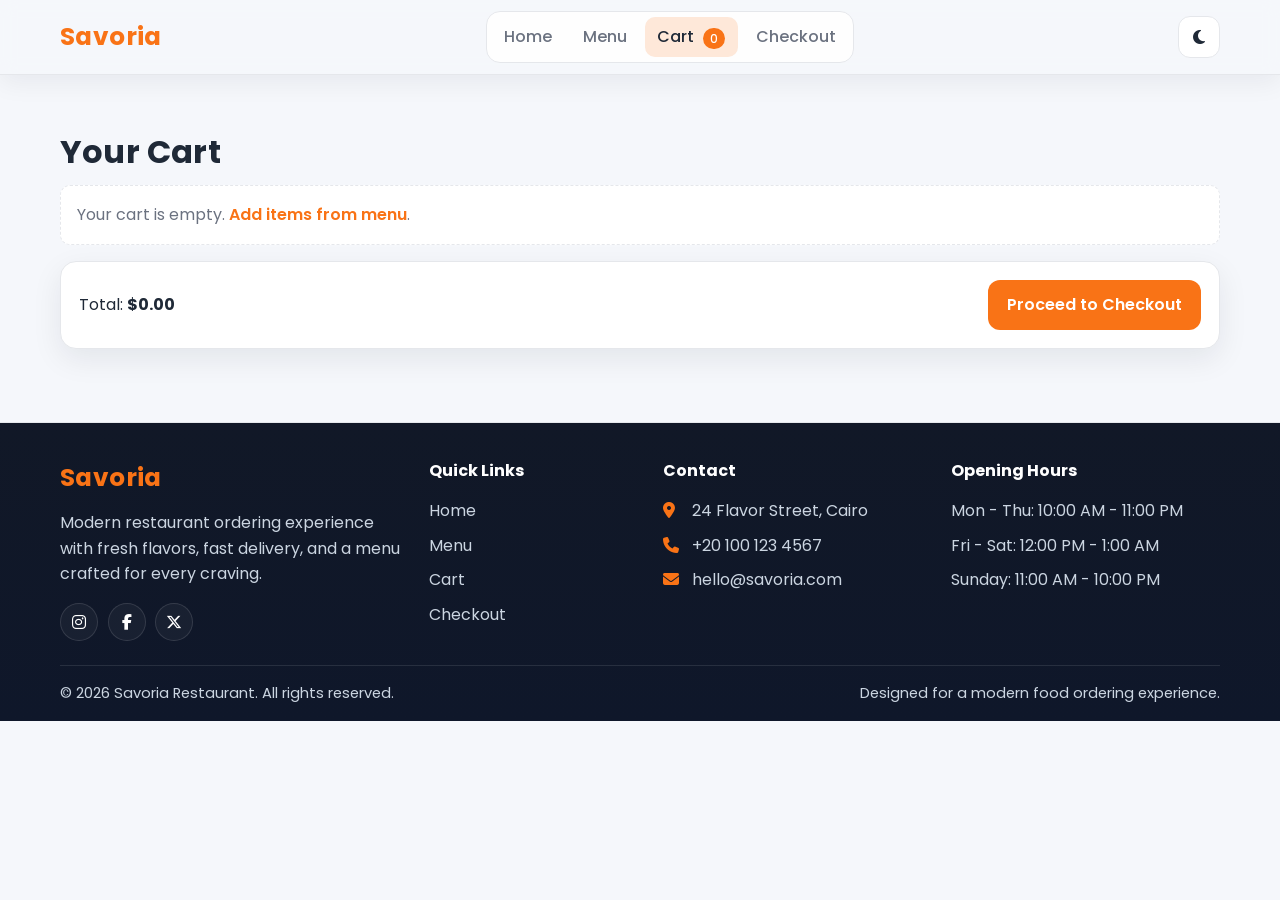
==== commit 14ba4130: "update" ====
--- a/cart.html
+++ b/cart.html
@@ -1,4 +1,3 @@
-<<<<<<< HEAD
 <!DOCTYPE html>
 <html lang="en" data-theme="light">
 <head>
@@ -89,95 +88,4 @@
   <script src="js/script.js"></script>
 </body>
 </html>
-=======
-<!DOCTYPE html>
-<html lang="en" data-theme="light">
-<head>
-  <meta charset="UTF-8" />
-  <meta name="viewport" content="width=device-width, initial-scale=1.0" />
-  <title>Savoria | Cart</title>
-  <link rel="preconnect" href="https://fonts.googleapis.com">
-  <link rel="preconnect" href="https://fonts.gstatic.com" crossorigin>
-  <link href="https://fonts.googleapis.com/css2?family=Poppins:wght@300;400;500;600;700&display=swap" rel="stylesheet">
-  <link rel="stylesheet" href="https://cdnjs.cloudflare.com/ajax/libs/font-awesome/6.7.2/css/all.min.css" integrity="sha512-Evv84Mr4kqVGRNSgIGL/F/aIDqQb7xQ2vcrdIwxfjThSH8CSR7PBEakCr51Ck+w+/U6swU2Im1vVX0SVk9ABhg==" crossorigin="anonymous" referrerpolicy="no-referrer" />
-  <link rel="stylesheet" href="css/style.css" />
-</head>
-<body data-page="cart">
-  <header class="site-header">
-    <div class="container nav-wrap">
-      <a href="index.html" class="logo">Savoria</a>
-      <button class="nav-toggle" aria-label="Toggle navigation"><i class="fa-solid fa-bars"></i></button>
-      <nav class="site-nav" id="siteNav">
-        <a href="index.html">Home</a>
-        <a href="menu.html">Menu</a>
-        <a href="cart.html" class="active">Cart <span class="badge" id="cartCount">0</span></a>
-        <a href="checkout.html">Checkout</a>
-      </nav>
-      <button class="theme-toggle" id="themeToggle" aria-label="Toggle dark mode"><i class="fa-solid fa-moon"></i></button>
-    </div>
-  </header>
 
-  <main class="section container">
-    <h1 class="page-title">Your Cart</h1>
-
-    <div id="cartContainer" class="cart-container"></div>
-
-    <div class="cart-summary" id="cartSummary">
-      <p>Total: <strong id="cartTotal">$0.00</strong></p>
-      <a href="checkout.html" class="btn btn-primary" id="checkoutBtn">Proceed to Checkout</a>
-    </div>
-  </main>
-
-  <footer class="site-footer">
-    <div class="container footer-grid">
-      <div class="footer-brand">
-        <a href="index.html" class="logo">Savoria</a>
-        <p>
-          Modern restaurant ordering experience with fresh flavors, fast delivery,
-          and a menu crafted for every craving.
-        </p>
-        <div class="footer-socials">
-          <a href="#" aria-label="Instagram"><i class="fa-brands fa-instagram"></i></a>
-          <a href="#" aria-label="Facebook"><i class="fa-brands fa-facebook-f"></i></a>
-          <a href="#" aria-label="X"><i class="fa-brands fa-x-twitter"></i></a>
-        </div>
-      </div>
-
-      <div>
-        <h4>Quick Links</h4>
-        <div class="footer-links">
-          <a href="index.html">Home</a>
-          <a href="menu.html">Menu</a>
-          <a href="cart.html">Cart</a>
-          <a href="checkout.html">Checkout</a>
-        </div>
-      </div>
-
-      <div>
-        <h4>Contact</h4>
-        <div class="footer-details">
-          <p><i class="fa-solid fa-location-dot"></i> 24 Flavor Street, Cairo</p>
-          <p><i class="fa-solid fa-phone"></i> +20 100 123 4567</p>
-          <p><i class="fa-solid fa-envelope"></i> hello@savoria.com</p>
-        </div>
-      </div>
-
-      <div>
-        <h4>Opening Hours</h4>
-        <div class="footer-details">
-          <p>Mon - Thu: 10:00 AM - 11:00 PM</p>
-          <p>Fri - Sat: 12:00 PM - 1:00 AM</p>
-          <p>Sunday: 11:00 AM - 10:00 PM</p>
-        </div>
-      </div>
-    </div>
-    <div class="container footer-bottom">
-      <p>© 2026 Savoria Restaurant. All rights reserved.</p>
-      <p>Designed for a modern food ordering experience.</p>
-    </div>
-  </footer>
-
-  <script src="js/script.js"></script>
-</body>
-</html>
->>>>>>> 33c054a52f07fb13f94bd1972369db0f6368fb5b
--- a/css/style.css
+++ b/css/style.css
@@ -1,4 +1,3 @@
-<<<<<<< HEAD
 :root {
   --bg: #f5f7fb;
   --card: #ffffff;
@@ -941,947 +940,4 @@
     text-align: left;
   }
 }
-=======
-:root {
-  --bg: #f5f7fb;
-  --card: #ffffff;
-  --text: #1f2937;
-  --muted: #6b7280;
-  --primary: #f97316;
-  --primary-dark: #ea580c;
-  --border: #e5e7eb;
-  --success: #16a34a;
-  --shadow: 0 10px 30px rgba(15, 23, 42, 0.08);
-}
-
-html[data-theme="dark"] {
-  --bg: #0f172a;
-  --card: #1e293b;
-  --text: #f8fafc;
-  --muted: #cbd5e1;
-  --primary: #fb923c;
-  --primary-dark: #f97316;
-  --border: #334155;
-  --success: #22c55e;
-  --shadow: 0 8px 20px rgba(2, 6, 23, 0.4);
-}
-
-* {
-  box-sizing: border-box;
-  margin: 0;
-  padding: 0;
-}
-
-body {
-  font-family: "Poppins", sans-serif;
-  background: var(--bg);
-  color: var(--text);
-  line-height: 1.6;
-  transition: background 0.3s ease, color 0.3s ease;
-  min-height: 100vh;
-}
-
-a {
-  color: inherit;
-  text-decoration: none;
-}
-
-img {
-  width: 100%;
-  display: block;
-  border-radius: 12px;
-}
-
-.container {
-  width: min(1160px, 92%);
-  margin: 0 auto;
-}
-
-.section {
-  padding: 3.2rem 0;
-}
-
-.site-header {
-  position: sticky;
-  top: 0;
-  z-index: 100;
-  backdrop-filter: blur(8px);
-  background: color-mix(in srgb, var(--bg) 88%, transparent);
-  border-bottom: 1px solid var(--border);
-  box-shadow: 0 8px 24px rgba(15, 23, 42, 0.06);
-}
-
-.nav-wrap {
-  min-height: 74px;
-  display: flex;
-  align-items: center;
-  justify-content: space-between;
-  gap: 1rem;
-}
-
-.logo {
-  font-size: 1.55rem;
-  font-weight: 700;
-  color: var(--primary);
-  letter-spacing: 0.4px;
-}
-
-.site-nav {
-  display: flex;
-  align-items: center;
-  gap: 0.35rem;
-  background: color-mix(in srgb, var(--card) 92%, transparent);
-  border: 1px solid var(--border);
-  border-radius: 14px;
-  padding: 0.3rem;
-}
-
-.site-nav a {
-  color: var(--muted);
-  font-weight: 500;
-  transition: color 0.2s ease, background 0.2s ease;
-  padding: 0.45rem 0.78rem;
-  border-radius: 10px;
-}
-
-.site-nav a:hover,
-.site-nav a.active {
-  color: var(--text);
-  background: color-mix(in srgb, var(--primary) 16%, transparent);
-}
-
-.nav-toggle,
-.theme-toggle {
-  border: 1px solid var(--border);
-  background: var(--card);
-  color: var(--text);
-  border-radius: 12px;
-  width: 42px;
-  height: 42px;
-  cursor: pointer;
-  font-size: 1rem;
-  transition: transform 0.2s ease, background 0.2s ease, box-shadow 0.2s ease;
-  display: inline-flex;
-  align-items: center;
-  justify-content: center;
-}
-
-.nav-toggle:hover,
-.theme-toggle:hover,
-.btn:hover {
-  transform: translateY(-2px);
-  box-shadow: var(--shadow);
-}
-
-.nav-toggle {
-  display: none;
-}
-
-.badge {
-  background: var(--primary);
-  color: #fff;
-  font-size: 0.72rem;
-  border-radius: 999px;
-  padding: 0.16rem 0.45rem;
-  margin-left: 0.3rem;
-}
-
-.hero {
-  min-height: 74vh;
-  position: relative;
-  display: grid;
-  place-items: center;
-  background: url("../images/hero1.jpg") center/cover no-repeat;
-}
-
-.hero-overlay {
-  position: absolute;
-  inset: 0;
-  background: rgba(15, 23, 42, 0.45);
-}
-
-.hero-content {
-  position: relative;
-  color: #fff;
-  text-align: center;
-  max-width: 720px;
-  animation: fadeUp 0.7s ease;
-  background: rgba(15, 23, 42, 0.35);
-  border: 1px solid rgba(255, 255, 255, 0.16);
-  border-radius: 18px;
-  padding: 2rem 1.4rem;
-  backdrop-filter: blur(4px);
-}
-
-.hero-content h1 {
-  font-size: clamp(2rem, 4vw, 3.4rem);
-  margin-bottom: 0.8rem;
-}
-
-.hero-content p {
-  margin-bottom: 1.2rem;
-  opacity: 0.95;
-}
-
-.btn {
-  display: inline-flex;
-  align-items: center;
-  justify-content: center;
-  border: none;
-  border-radius: 12px;
-  padding: 0.78rem 1.2rem;
-  font-weight: 600;
-  cursor: pointer;
-  transition: background 0.2s ease, transform 0.2s ease, box-shadow 0.2s ease;
-}
-
-.btn-primary {
-  background: var(--primary);
-  color: #fff;
-}
-
-.btn-primary:hover {
-  background: var(--primary-dark);
-  box-shadow: var(--shadow);
-}
-
-.btn-outline {
-  background: transparent;
-  border: 1px solid var(--border);
-  color: var(--text);
-}
-
-.section-title-row {
-  display: flex;
-  justify-content: space-between;
-  align-items: center;
-  margin-bottom: 1.2rem;
-}
-
-.section-title-row h2,
-.page-title {
-  letter-spacing: 0.2px;
-}
-
-.section-subtitle {
-  color: var(--muted);
-  font-size: 0.95rem;
-}
-
-.link {
-  color: var(--primary);
-  font-weight: 600;
-}
-
-.menu-grid,
-.featured-grid,
-.best-sellers-grid {
-  display: grid;
-  grid-template-columns: repeat(4, minmax(0, 1fr));
-  gap: 1.1rem;
-}
-
-.best-sellers-grid {
-  grid-template-columns: repeat(3, minmax(0, 1fr));
-}
-
-.stats-grid {
-  display: grid;
-  grid-template-columns: repeat(4, minmax(0, 1fr));
-  gap: 1rem;
-}
-
-.stat-card {
-  background: linear-gradient(180deg, color-mix(in srgb, var(--card) 92%, transparent), var(--card));
-  border: 1px solid var(--border);
-  border-radius: 18px;
-  padding: 1.25rem;
-  box-shadow: var(--shadow);
-}
-
-.stat-card i {
-  width: 48px;
-  height: 48px;
-  display: inline-flex;
-  align-items: center;
-  justify-content: center;
-  border-radius: 14px;
-  background: color-mix(in srgb, var(--primary) 14%, transparent);
-  color: var(--primary);
-  margin-bottom: 0.9rem;
-  font-size: 1.2rem;
-}
-
-.stat-card h3 {
-  font-size: 1.75rem;
-  margin-bottom: 0.2rem;
-}
-
-.stat-card p {
-  color: var(--muted);
-  font-size: 0.94rem;
-}
-
-.best-sellers-section {
-  padding-top: 0;
-}
-
-.card {
-  background: var(--card);
-  border: 1px solid var(--border);
-  border-radius: 16px;
-  overflow: hidden;
-  box-shadow: var(--shadow);
-  transition: transform 0.25s ease, box-shadow 0.25s ease;
-  animation: fadeUp 0.35s ease;
-}
-
-.card > img {
-  height: 195px;
-  object-fit: cover;
-  border-radius: 0;
-}
-
-.card:hover {
-  transform: translateY(-6px);
-}
-
-.card-body {
-  padding: 1rem;
-}
-
-.card-head {
-  display: flex;
-  justify-content: space-between;
-  align-items: center;
-  gap: 0.6rem;
-  margin-bottom: 0.4rem;
-}
-
-.card h3 {
-  font-size: 1rem;
-}
-
-.category {
-  display: inline-block;
-  color: var(--muted);
-  font-size: 0.82rem;
-  margin-bottom: 0.4rem;
-}
-
-.price {
-  color: var(--primary);
-  font-weight: 700;
-  margin-bottom: 0.72rem;
-}
-
-.favorite-btn {
-  border: 1px solid var(--border);
-  background: transparent;
-  color: var(--muted);
-  border-radius: 8px;
-  width: 34px;
-  height: 30px;
-  cursor: pointer;
-  display: inline-flex;
-  align-items: center;
-  justify-content: center;
-}
-
-.favorite-btn.active {
-  color: #ef4444;
-  border-color: #ef4444;
-}
-
-.menu-controls {
-  margin: 1rem 0 1.2rem;
-  display: grid;
-  gap: 1rem;
-  background: var(--card);
-  border: 1px solid var(--border);
-  border-radius: 14px;
-  padding: 0.9rem;
-}
-
-.filter-group {
-  display: flex;
-  flex-wrap: wrap;
-  gap: 0.6rem;
-}
-
-.chip {
-  border: 1px solid var(--border);
-  background: var(--card);
-  color: var(--text);
-  border-radius: 999px;
-  padding: 0.45rem 0.85rem;
-  cursor: pointer;
-  font-weight: 500;
-}
-
-.chip.active,
-.chip:hover {
-  border-color: var(--primary);
-  color: var(--primary);
-}
-
-.chip i {
-  margin-right: 0.35rem;
-}
-
-.theme-toggle i,
-.nav-toggle i,
-.favorite-btn i,
-.remove-btn i,
-.add-to-cart i {
-  pointer-events: none;
-}
-
-.search-wrap input {
-  width: 100%;
-  max-width: 360px;
-  background: var(--card);
-  color: var(--text);
-  border: 1px solid var(--border);
-  border-radius: 10px;
-  padding: 0.7rem 0.85rem;
-  outline: none;
-}
-
-.search-wrap input:focus {
-  border-color: var(--primary);
-  box-shadow: 0 0 0 3px color-mix(in srgb, var(--primary) 22%, transparent);
-}
-
-.page-title {
-  margin-bottom: 0.5rem;
-}
-
-.empty-state {
-  padding: 1rem;
-  border-radius: 10px;
-  background: var(--card);
-  border: 1px dashed var(--border);
-  color: var(--muted);
-}
-
-.hidden {
-  display: none;
-}
-
-.cart-container {
-  display: grid;
-  gap: 0.9rem;
-}
-
-.cart-item {
-  background: var(--card);
-  border: 1px solid var(--border);
-  border-radius: 14px;
-  padding: 0.9rem;
-  display: grid;
-  grid-template-columns: 86px 1fr auto auto;
-  align-items: center;
-  gap: 0.9rem;
-}
-
-.cart-item img {
-  height: 72px;
-  object-fit: cover;
-}
-
-.cart-item .name {
-  font-weight: 600;
-}
-
-.cart-item .line-price {
-  color: var(--primary);
-  font-weight: 600;
-}
-
-.quantity-select {
-  width: 70px;
-  padding: 0.35rem;
-  border-radius: 8px;
-  border: 1px solid var(--border);
-  background: var(--card);
-  color: var(--text);
-}
-
-.remove-btn {
-  background: #ef4444;
-  color: #fff;
-  border: none;
-  border-radius: 10px;
-  padding: 0.5rem 0.8rem;
-  cursor: pointer;
-}
-
-.cart-summary,
-.checkout-card,
-.order-summary,
-.about-card {
-  background: var(--card);
-  border: 1px solid var(--border);
-  border-radius: 16px;
-  padding: 1rem;
-  box-shadow: var(--shadow);
-}
-
-.cart-summary {
-  margin-top: 1rem;
-  display: flex;
-  justify-content: space-between;
-  align-items: center;
-  padding: 1.1rem;
-}
-
-.checkout-layout {
-  display: grid;
-  grid-template-columns: 1.2fr 0.8fr;
-  gap: 1rem;
-}
-
-.checkout-form {
-  display: grid;
-  gap: 0.6rem;
-}
-
-.checkout-form input,
-.checkout-form textarea {
-  background: var(--bg);
-  color: var(--text);
-  border: 1px solid var(--border);
-  border-radius: 10px;
-  padding: 0.7rem 0.85rem;
-  outline: none;
-}
-
-.checkout-form input:focus,
-.checkout-form textarea:focus {
-  border-color: var(--primary);
-  box-shadow: 0 0 0 3px color-mix(in srgb, var(--primary) 22%, transparent);
-}
-
-.order-summary h3 {
-  margin-bottom: 0.8rem;
-}
-
-.order-summary ul {
-  list-style: none;
-  display: grid;
-  gap: 0.5rem;
-  margin-bottom: 0.7rem;
-}
-
-.order-message {
-  margin-top: 0.8rem;
-  background: color-mix(in srgb, var(--success) 20%, transparent);
-  border: 1px solid color-mix(in srgb, var(--success) 50%, transparent);
-  color: var(--success);
-  border-radius: 10px;
-  padding: 0.75rem;
-}
-
-.added-feedback {
-  animation: pop 0.4s ease;
-}
-
-.about-section {
-  padding-top: 0.3rem;
-}
-
-.about-grid {
-  display: grid;
-  grid-template-columns: 1.2fr 1fr;
-  gap: 1.25rem;
-  align-items: center;
-}
-
-.eyebrow {
-  display: inline-flex;
-  align-items: center;
-  gap: 0.35rem;
-  padding: 0.35rem 0.7rem;
-  border-radius: 999px;
-  background: color-mix(in srgb, var(--primary) 12%, transparent);
-  color: var(--primary);
-  font-size: 0.84rem;
-  font-weight: 600;
-  margin-bottom: 0.85rem;
-}
-
-.about-content h2 {
-  font-size: clamp(1.8rem, 3vw, 2.8rem);
-  line-height: 1.25;
-  max-width: 720px;
-  margin-bottom: 0.9rem;
-}
-
-.about-lead {
-  color: var(--muted);
-  max-width: 680px;
-  margin-bottom: 1.25rem;
-}
-
-.about-highlights {
-  display: grid;
-  gap: 0.85rem;
-}
-
-.about-highlight {
-  display: grid;
-  grid-template-columns: 52px 1fr;
-  gap: 0.85rem;
-  align-items: start;
-  background: var(--card);
-  border: 1px solid var(--border);
-  border-radius: 16px;
-  padding: 0.95rem;
-  box-shadow: var(--shadow);
-}
-
-.about-highlight i {
-  width: 52px;
-  height: 52px;
-  border-radius: 14px;
-  display: inline-flex;
-  align-items: center;
-  justify-content: center;
-  background: color-mix(in srgb, var(--primary) 14%, transparent);
-  color: var(--primary);
-  font-size: 1.15rem;
-}
-
-.about-highlight h3 {
-  margin-bottom: 0.2rem;
-  font-size: 1rem;
-}
-
-.about-highlight p {
-  color: var(--muted);
-  font-size: 0.94rem;
-}
-
-.about-actions {
-  display: flex;
-  flex-wrap: wrap;
-  gap: 0.75rem;
-  margin-top: 1.2rem;
-}
-
-.about-visual {
-  display: grid;
-  gap: 1rem;
-}
-
-.about-image-card {
-  position: relative;
-  overflow: hidden;
-  border-radius: 22px;
-  min-height: 420px;
-  box-shadow: var(--shadow);
-}
-
-.about-image-card img {
-  width: 100%;
-  height: 100%;
-  object-fit: cover;
-}
-
-.about-floating-card {
-  position: absolute;
-  left: 1rem;
-  right: 1rem;
-  bottom: 1rem;
-  background: rgba(15, 23, 42, 0.7);
-  border: 1px solid rgba(255, 255, 255, 0.12);
-  color: #fff;
-  border-radius: 18px;
-  padding: 1rem;
-  backdrop-filter: blur(6px);
-}
-
-.about-floating-card span {
-  display: inline-block;
-  color: #fdba74;
-  font-size: 0.82rem;
-  margin-bottom: 0.35rem;
-}
-
-.about-floating-card strong {
-  display: block;
-  font-size: 1rem;
-  line-height: 1.5;
-}
-
-.about-metrics-card ul {
-  list-style: none;
-  display: grid;
-  gap: 0.75rem;
-  margin-top: 0.8rem;
-}
-
-.about-metrics-card li {
-  display: flex;
-  justify-content: space-between;
-  gap: 0.75rem;
-  padding-bottom: 0.65rem;
-  border-bottom: 1px solid var(--border);
-}
-
-.about-metrics-card li:last-child {
-  border-bottom: none;
-  padding-bottom: 0;
-}
-
-.about-metrics-card li span {
-  color: var(--primary);
-  font-weight: 700;
-}
-
-.about-card ul {
-  list-style: none;
-  display: grid;
-  gap: 0.45rem;
-  margin-top: 0.65rem;
-}
-
-.site-footer {
-  border-top: 1px solid var(--border);
-  padding: 2.2rem 0 1rem;
-  color: #cbd5e1;
-  margin-top: 1.4rem;
-  background: linear-gradient(180deg, #111827, #0f172a);
-}
-
-.footer-grid {
-  display: grid;
-  grid-template-columns: 1.3fr 0.8fr 1fr 1fr;
-  gap: 1.2rem;
-  align-items: start;
-}
-
-.footer-brand p {
-  margin: 0.75rem 0 1rem;
-  max-width: 340px;
-}
-
-.site-footer h4 {
-  color: #ffffff;
-  font-size: 1rem;
-  margin-bottom: 0.9rem;
-}
-
-.footer-links,
-.footer-details {
-  display: grid;
-  gap: 0.55rem;
-}
-
-.footer-links a,
-.footer-details p {
-  color: #cbd5e1;
-  transition: color 0.2s ease, transform 0.2s ease;
-}
-
-.footer-links a:hover,
-.footer-socials a:hover {
-  color: var(--primary);
-}
-
-.footer-links a:hover {
-  transform: translateX(3px);
-}
-
-.footer-details i {
-  color: var(--primary);
-  width: 18px;
-  margin-right: 0.45rem;
-}
-
-.footer-socials {
-  display: flex;
-  align-items: center;
-  gap: 0.6rem;
-}
-
-.footer-socials a {
-  width: 38px;
-  height: 38px;
-  display: inline-flex;
-  align-items: center;
-  justify-content: center;
-  border-radius: 50%;
-  border: 1px solid rgba(255, 255, 255, 0.12);
-  background: rgba(255, 255, 255, 0.04);
-  color: #ffffff;
-  transition: transform 0.2s ease, color 0.2s ease, border-color 0.2s ease;
-}
-
-.footer-socials a:hover {
-  transform: translateY(-3px);
-  border-color: var(--primary);
-}
-
-.footer-bottom {
-  border-top: 1px solid rgba(255, 255, 255, 0.1);
-  margin-top: 1.5rem;
-  padding-top: 1rem;
-  display: flex;
-  justify-content: space-between;
-  gap: 1rem;
-  flex-wrap: wrap;
-  font-size: 0.92rem;
-}
-
-html[data-theme="dark"] .site-footer {
-  color: #475569;
-  background: linear-gradient(180deg, #f8fafc, #e2e8f0);
-  border-top: 1px solid rgba(148, 163, 184, 0.35);
-}
-
-html[data-theme="dark"] .site-footer h4 {
-  color: #0f172a;
-}
-
-html[data-theme="dark"] .footer-links a,
-html[data-theme="dark"] .footer-details p,
-html[data-theme="dark"] .footer-brand p,
-html[data-theme="dark"] .footer-bottom {
-  color: #475569;
-}
-
-html[data-theme="dark"] .footer-details i {
-  color: var(--primary);
-}
-
-html[data-theme="dark"] .footer-socials a {
-  color: #0f172a;
-  background: rgba(255, 255, 255, 0.7);
-  border: 1px solid rgba(148, 163, 184, 0.4);
-}
-
-html[data-theme="dark"] .footer-bottom {
-  border-top: 1px solid rgba(148, 163, 184, 0.35);
-}
-
-@keyframes fadeUp {
-  from {
-    opacity: 0;
-    transform: translateY(12px);
-  }
-  to {
-    opacity: 1;
-    transform: translateY(0);
-  }
-}
-
-@keyframes pop {
-  0% { transform: scale(1); }
-  50% { transform: scale(1.06); }
-  100% { transform: scale(1); }
-}
-
-@media (max-width: 1024px) {
-  .menu-grid,
-  .featured-grid,
-  .best-sellers-grid,
-  .stats-grid {
-    grid-template-columns: repeat(2, minmax(0, 1fr));
-  }
-
-  .checkout-layout,
-  .about-grid {
-    grid-template-columns: 1fr;
-  }
-
-  .footer-grid {
-    grid-template-columns: repeat(2, minmax(0, 1fr));
-  }
-}
-
-@media (max-width: 760px) {
-  .nav-toggle {
-    display: inline-flex;
-  }
-
-  .site-nav {
-    position: absolute;
-    top: 76px;
-    left: 0;
-    right: 0;
-    flex-direction: column;
-    background: var(--card);
-    border-bottom: 1px solid var(--border);
-    border-radius: 0 0 14px 14px;
-    padding: 0.8rem;
-    display: none;
-    box-shadow: var(--shadow);
-  }
-
-  .site-nav.open {
-    display: flex;
-  }
-
-  .site-nav a {
-    width: 100%;
-    text-align: center;
-  }
-
-  .menu-grid,
-  .featured-grid,
-  .best-sellers-grid,
-  .stats-grid {
-    grid-template-columns: 1fr;
-  }
-
-  .section-title-row {
-    align-items: flex-start;
-    flex-direction: column;
-    gap: 0.35rem;
-  }
-
-  .cart-item {
-    grid-template-columns: 70px 1fr;
-  }
-
-  .cart-item .line-price,
-  .cart-item .quantity-select,
-  .cart-item .remove-btn {
-    grid-column: 2;
-  }
-
-  .cart-summary {
-    flex-direction: column;
-    align-items: stretch;
-    gap: 0.7rem;
-  }
-
-  .hero {
-    min-height: 62vh;
-  }
-
-  .hero-content {
-    padding: 1.35rem 1rem;
-  }
-
-  .about-highlight {
-    grid-template-columns: 1fr;
-  }
-
-  .about-image-card {
-    min-height: 320px;
-  }
-
-  .footer-grid,
-  .footer-bottom {
-    grid-template-columns: 1fr;
-    flex-direction: column;
-  }
-
-  .site-footer {
-    text-align: left;
-  }
-}
->>>>>>> 33c054a52f07fb13f94bd1972369db0f6368fb5b
+
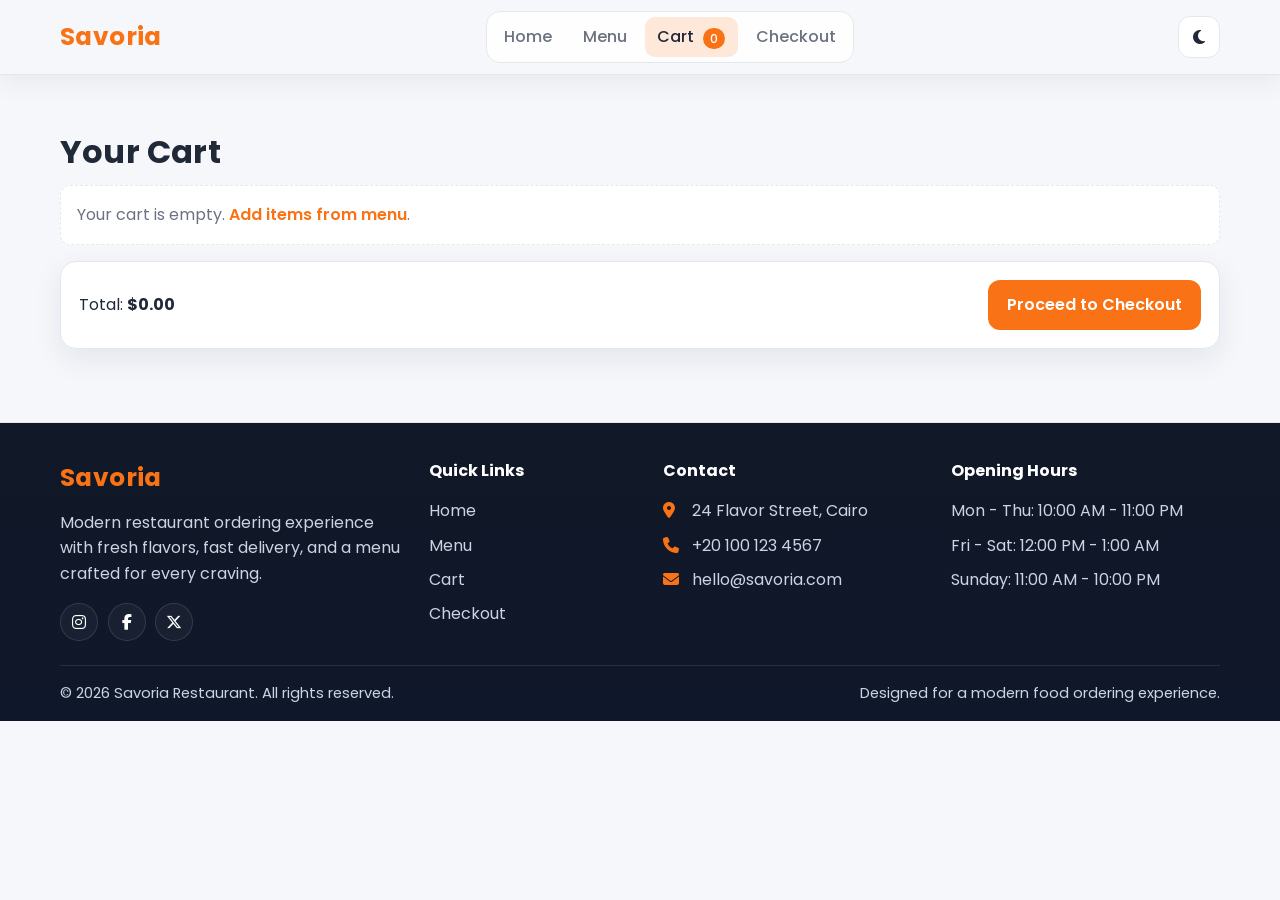
==== commit 62de6ef6: "update" ====
--- a/cart.html
+++ b/cart.html
@@ -7,23 +7,12 @@
   <link rel="preconnect" href="https://fonts.googleapis.com">
   <link rel="preconnect" href="https://fonts.gstatic.com" crossorigin>
   <link href="https://fonts.googleapis.com/css2?family=Poppins:wght@300;400;500;600;700&display=swap" rel="stylesheet">
-  <link rel="stylesheet" href="https://cdnjs.cloudflare.com/ajax/libs/font-awesome/6.7.2/css/all.min.css" integrity="sha512-Evv84Mr4kqVGRNSgIGL/F/aIDqQb7xQ2vcrdIwxfjThSH8CSR7PBEakCr51Ck+w+/U6swU2Im1vVX0SVk9ABhg==" crossorigin="anonymous" referrerpolicy="no-referrer" />
+  <link rel="preload" href="https://cdnjs.cloudflare.com/ajax/libs/font-awesome/6.7.2/css/all.min.css" as="style" onload="this.onload=null;this.rel='stylesheet'" integrity="sha512-Evv84Mr4kqVGRNSgIGL/F/aIDqQb7xQ2vcrdIwxfjThSH8CSR7PBEakCr51Ck+w+/U6swU2Im1vVX0SVk9ABhg==" crossorigin="anonymous" referrerpolicy="no-referrer" />
+  <noscript><link rel="stylesheet" href="https://cdnjs.cloudflare.com/ajax/libs/font-awesome/6.7.2/css/all.min.css" integrity="sha512-Evv84Mr4kqVGRNSgIGL/F/aIDqQb7xQ2vcrdIwxfjThSH8CSR7PBEakCr51Ck+w+/U6swU2Im1vVX0SVk9ABhg==" crossorigin="anonymous" referrerpolicy="no-referrer" /></noscript>
   <link rel="stylesheet" href="css/style.css" />
 </head>
 <body data-page="cart">
-  <header class="site-header">
-    <div class="container nav-wrap">
-      <a href="index.html" class="logo">Savoria</a>
-      <button class="nav-toggle" aria-label="Toggle navigation"><i class="fa-solid fa-bars"></i></button>
-      <nav class="site-nav" id="siteNav">
-        <a href="index.html">Home</a>
-        <a href="menu.html">Menu</a>
-        <a href="cart.html" class="active">Cart <span class="badge" id="cartCount">0</span></a>
-        <a href="checkout.html">Checkout</a>
-      </nav>
-      <button class="theme-toggle" id="themeToggle" aria-label="Toggle dark mode"><i class="fa-solid fa-moon"></i></button>
-    </div>
-  </header>
+  <header id="siteHeader"></header>
 
   <main class="section container">
     <h1 class="page-title">Your Cart</h1>
@@ -36,54 +25,7 @@
     </div>
   </main>
 
-  <footer class="site-footer">
-    <div class="container footer-grid">
-      <div class="footer-brand">
-        <a href="index.html" class="logo">Savoria</a>
-        <p>
-          Modern restaurant ordering experience with fresh flavors, fast delivery,
-          and a menu crafted for every craving.
-        </p>
-        <div class="footer-socials">
-          <a href="#" aria-label="Instagram"><i class="fa-brands fa-instagram"></i></a>
-          <a href="#" aria-label="Facebook"><i class="fa-brands fa-facebook-f"></i></a>
-          <a href="#" aria-label="X"><i class="fa-brands fa-x-twitter"></i></a>
-        </div>
-      </div>
-
-      <div>
-        <h4>Quick Links</h4>
-        <div class="footer-links">
-          <a href="index.html">Home</a>
-          <a href="menu.html">Menu</a>
-          <a href="cart.html">Cart</a>
-          <a href="checkout.html">Checkout</a>
-        </div>
-      </div>
-
-      <div>
-        <h4>Contact</h4>
-        <div class="footer-details">
-          <p><i class="fa-solid fa-location-dot"></i> 24 Flavor Street, Cairo</p>
-          <p><i class="fa-solid fa-phone"></i> +20 100 123 4567</p>
-          <p><i class="fa-solid fa-envelope"></i> hello@savoria.com</p>
-        </div>
-      </div>
-
-      <div>
-        <h4>Opening Hours</h4>
-        <div class="footer-details">
-          <p>Mon - Thu: 10:00 AM - 11:00 PM</p>
-          <p>Fri - Sat: 12:00 PM - 1:00 AM</p>
-          <p>Sunday: 11:00 AM - 10:00 PM</p>
-        </div>
-      </div>
-    </div>
-    <div class="container footer-bottom">
-      <p>© 2026 Savoria Restaurant. All rights reserved.</p>
-      <p>Designed for a modern food ordering experience.</p>
-    </div>
-  </footer>
+  <footer id="siteFooter"></footer>
 
   <script src="js/script.js"></script>
 </body>
--- a/css/style.css
+++ b/css/style.css
@@ -359,6 +359,12 @@
   padding: 0.9rem;
 }
 
+.menu-load-more-wrap {
+  margin-top: 1rem;
+  display: flex;
+  justify-content: center;
+}
+
 .filter-group {
   display: flex;
   flex-wrap: wrap;
@@ -539,12 +545,30 @@
   padding: 0.75rem;
 }
 
+.go-to-top {
+  position: fixed;
+  right: 1rem;
+  bottom: 1rem;
+  width: 46px;
+  height: 46px;
+  padding: 0;
+  border-radius: 50%;
+  z-index: 120;
+  box-shadow: var(--shadow);
+}
+
+.go-to-top i {
+  pointer-events: none;
+}
+
 .added-feedback {
   animation: pop 0.4s ease;
 }
 
 .about-section {
   padding-top: 0.3rem;
+  content-visibility: auto;
+  contain-intrinsic-size: 1px 900px;
 }
 
 .about-grid {
@@ -709,6 +733,8 @@
   color: #cbd5e1;
   margin-top: 1.4rem;
   background: linear-gradient(180deg, #111827, #0f172a);
+  content-visibility: auto;
+  contain-intrinsic-size: 1px 520px;
 }
 
 .footer-grid {
@@ -858,6 +884,29 @@
 }
 
 @media (max-width: 760px) {
+  .site-header,
+  .hero-content,
+  .about-floating-card {
+    backdrop-filter: none;
+  }
+
+  .card,
+  .stat-card,
+  .about-highlight,
+  .cart-summary,
+  .checkout-card,
+  .order-summary,
+  .about-card,
+  .go-to-top {
+    box-shadow: none;
+  }
+
+  .card,
+  .hero-content,
+  .added-feedback {
+    animation: none;
+  }
+
   .nav-toggle {
     display: inline-flex;
   }
@@ -941,3 +990,11 @@
   }
 }
 
+@media (prefers-reduced-motion: reduce) {
+  * {
+    animation: none !important;
+    transition: none !important;
+    scroll-behavior: auto !important;
+  }
+}
+
